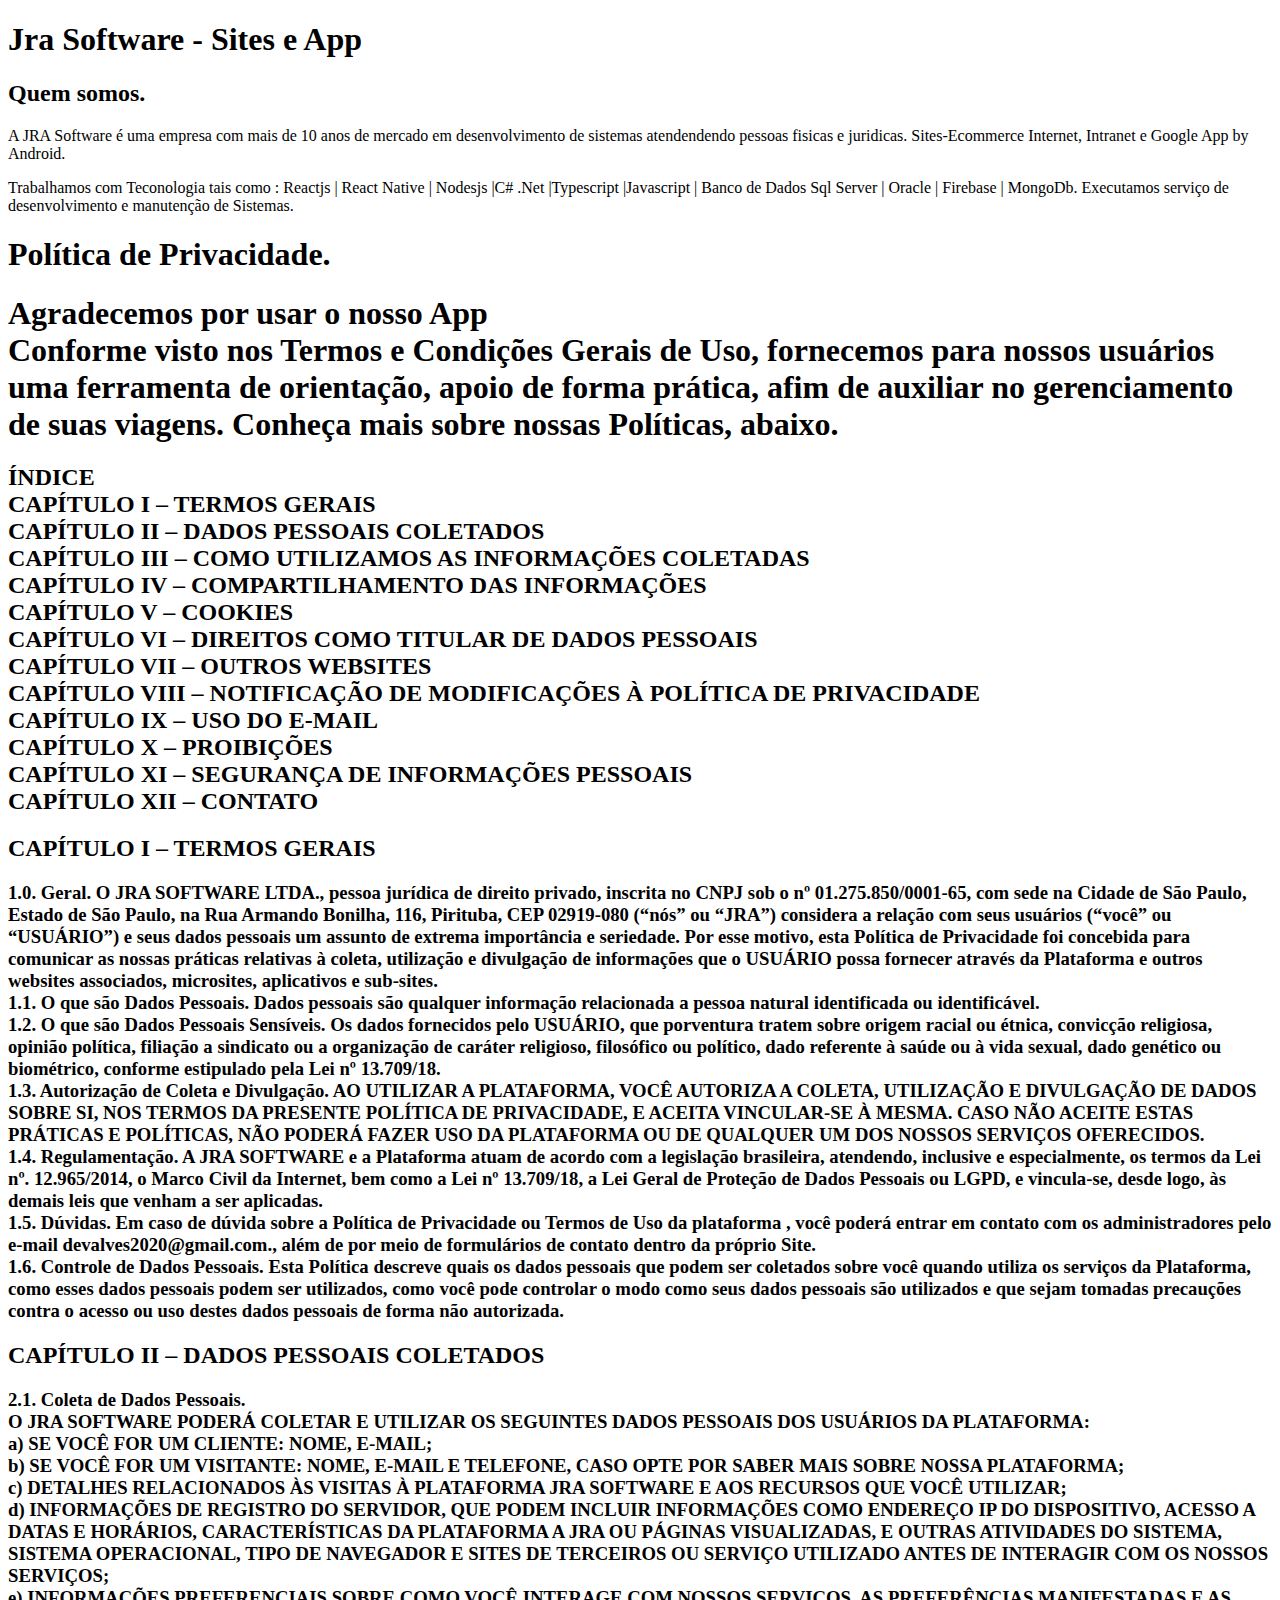
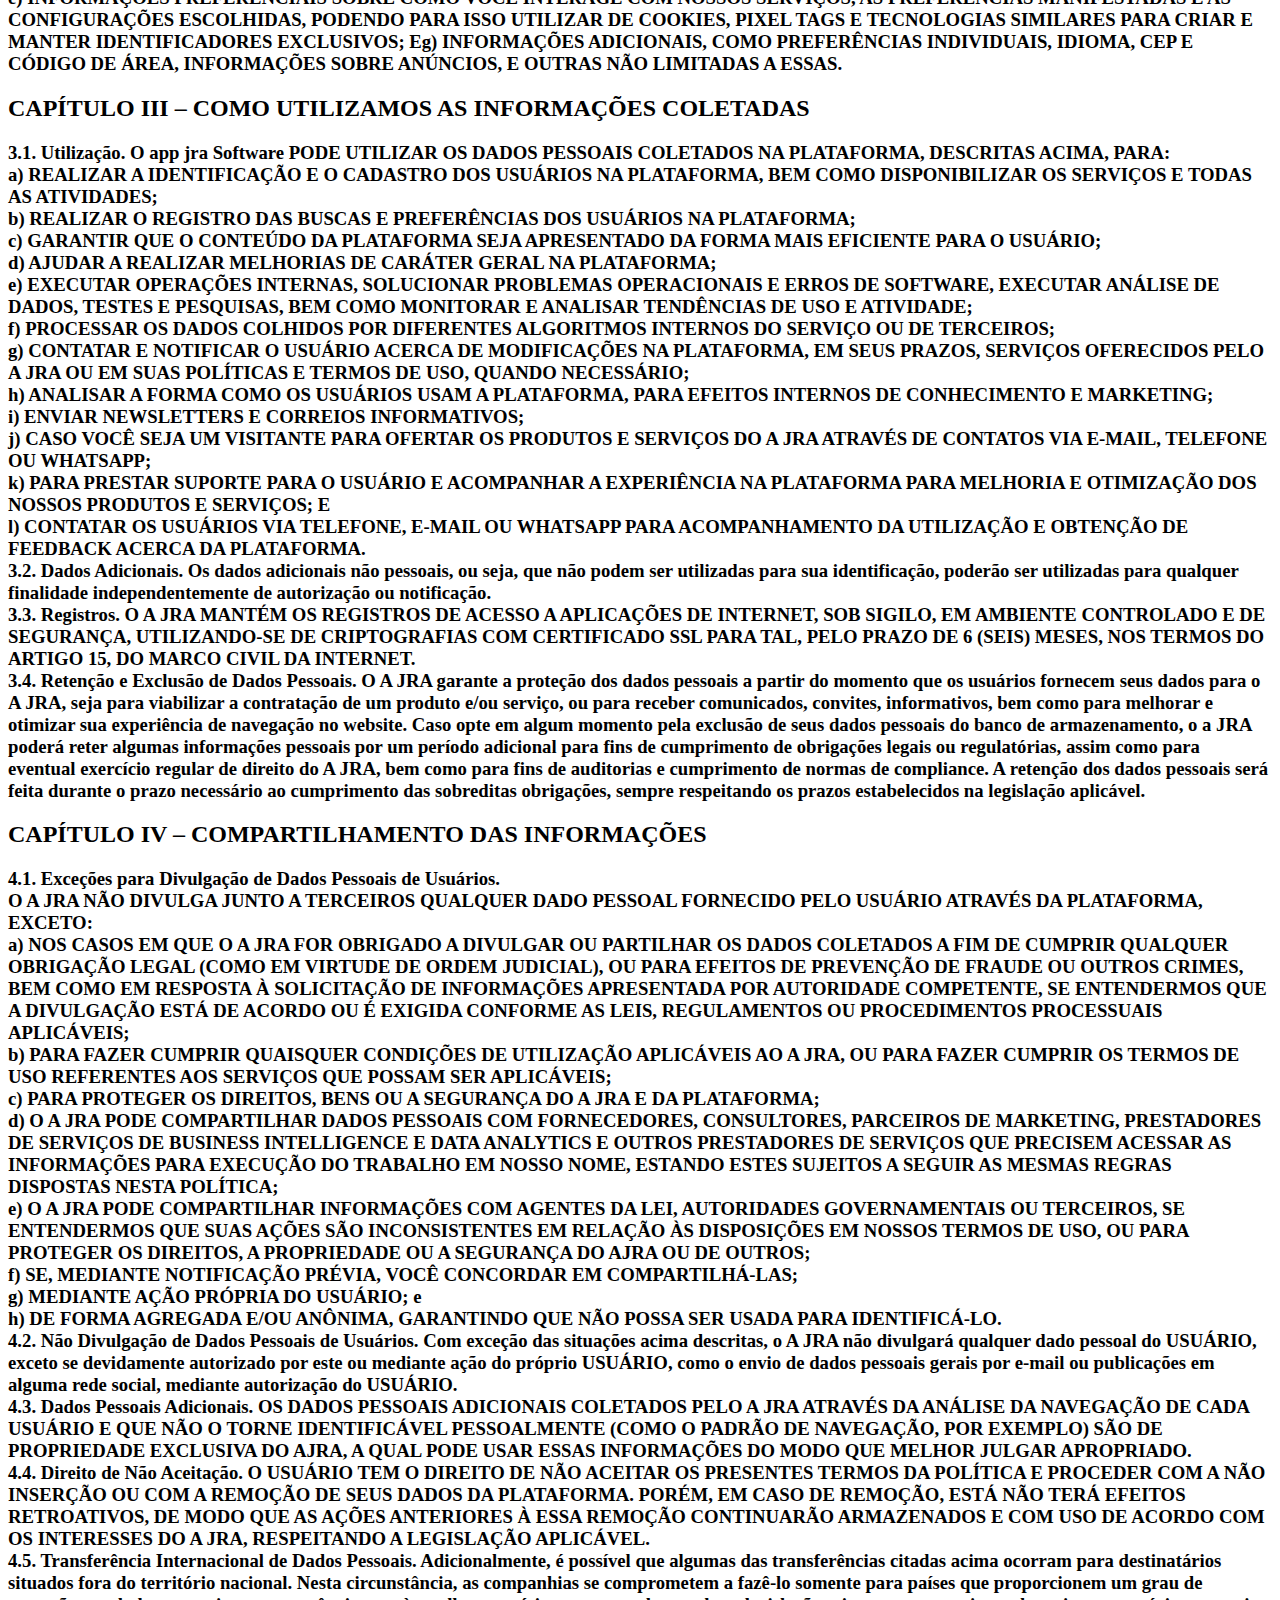
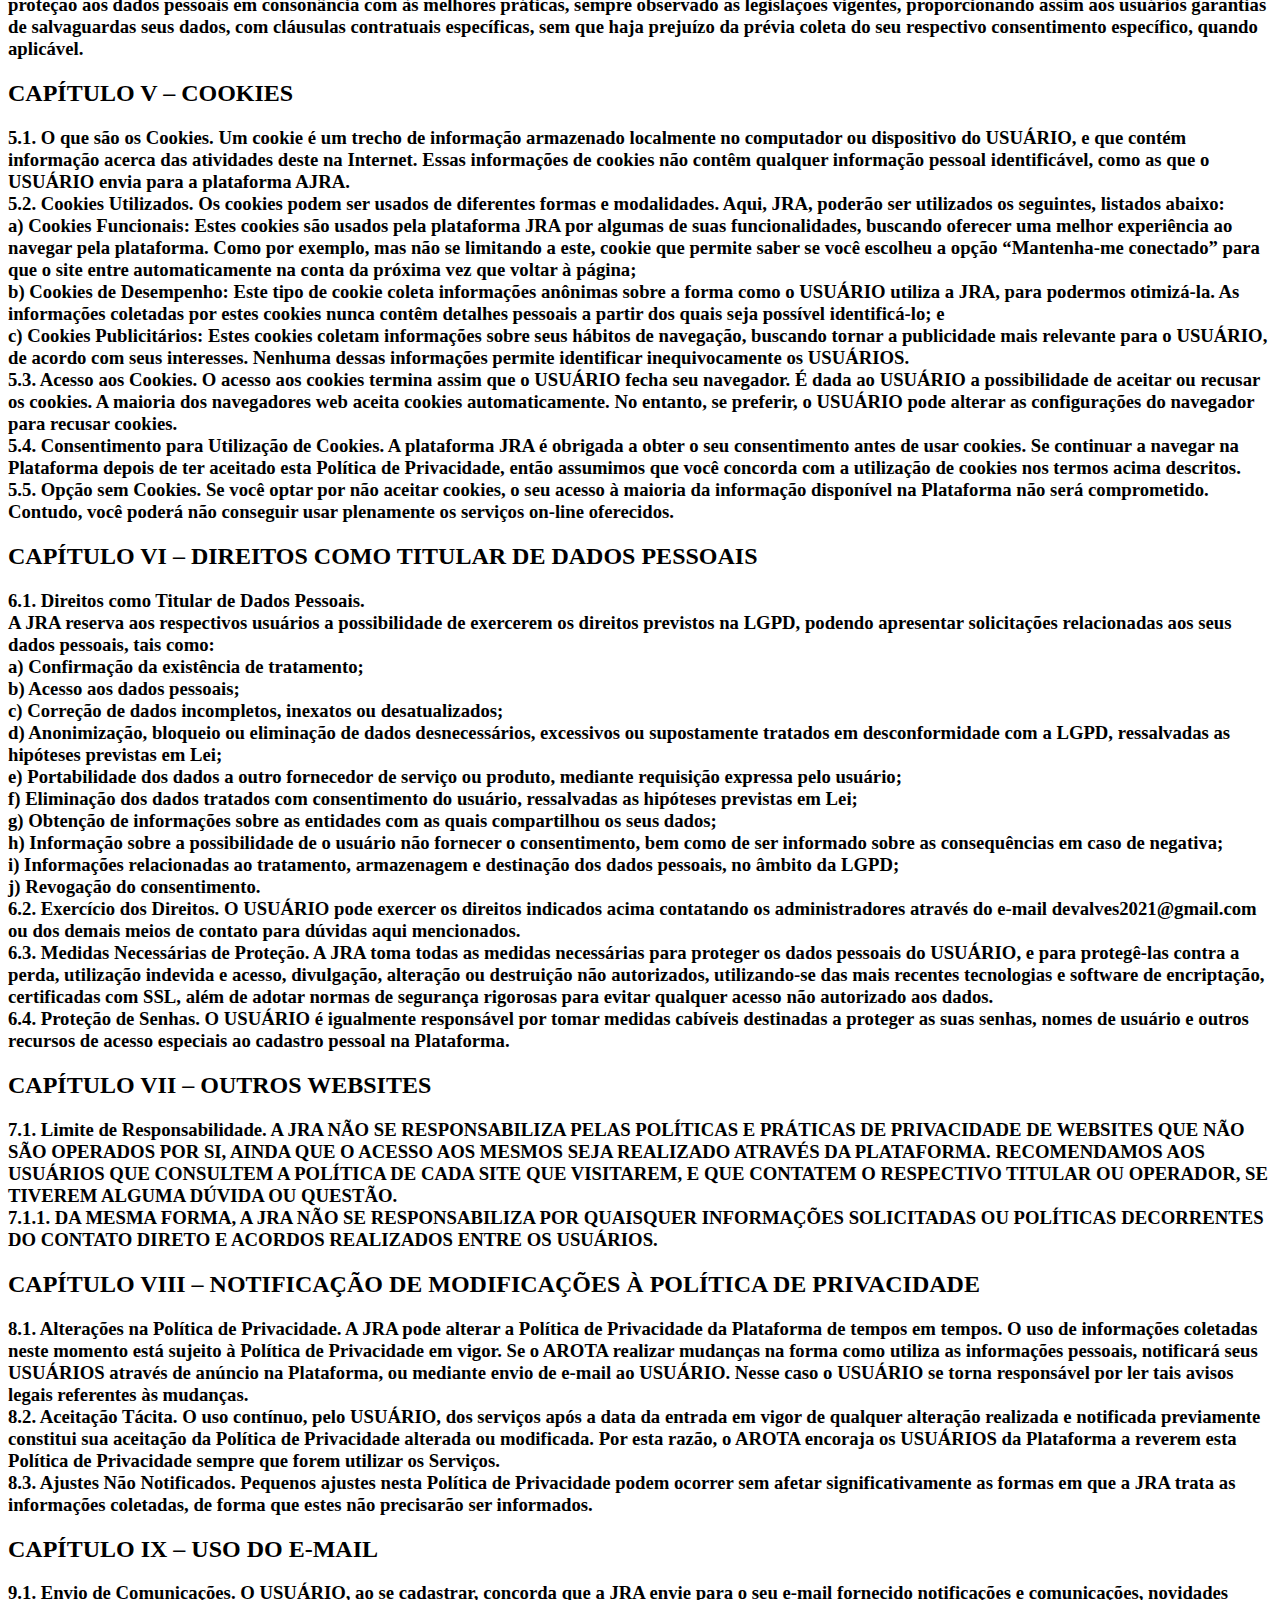
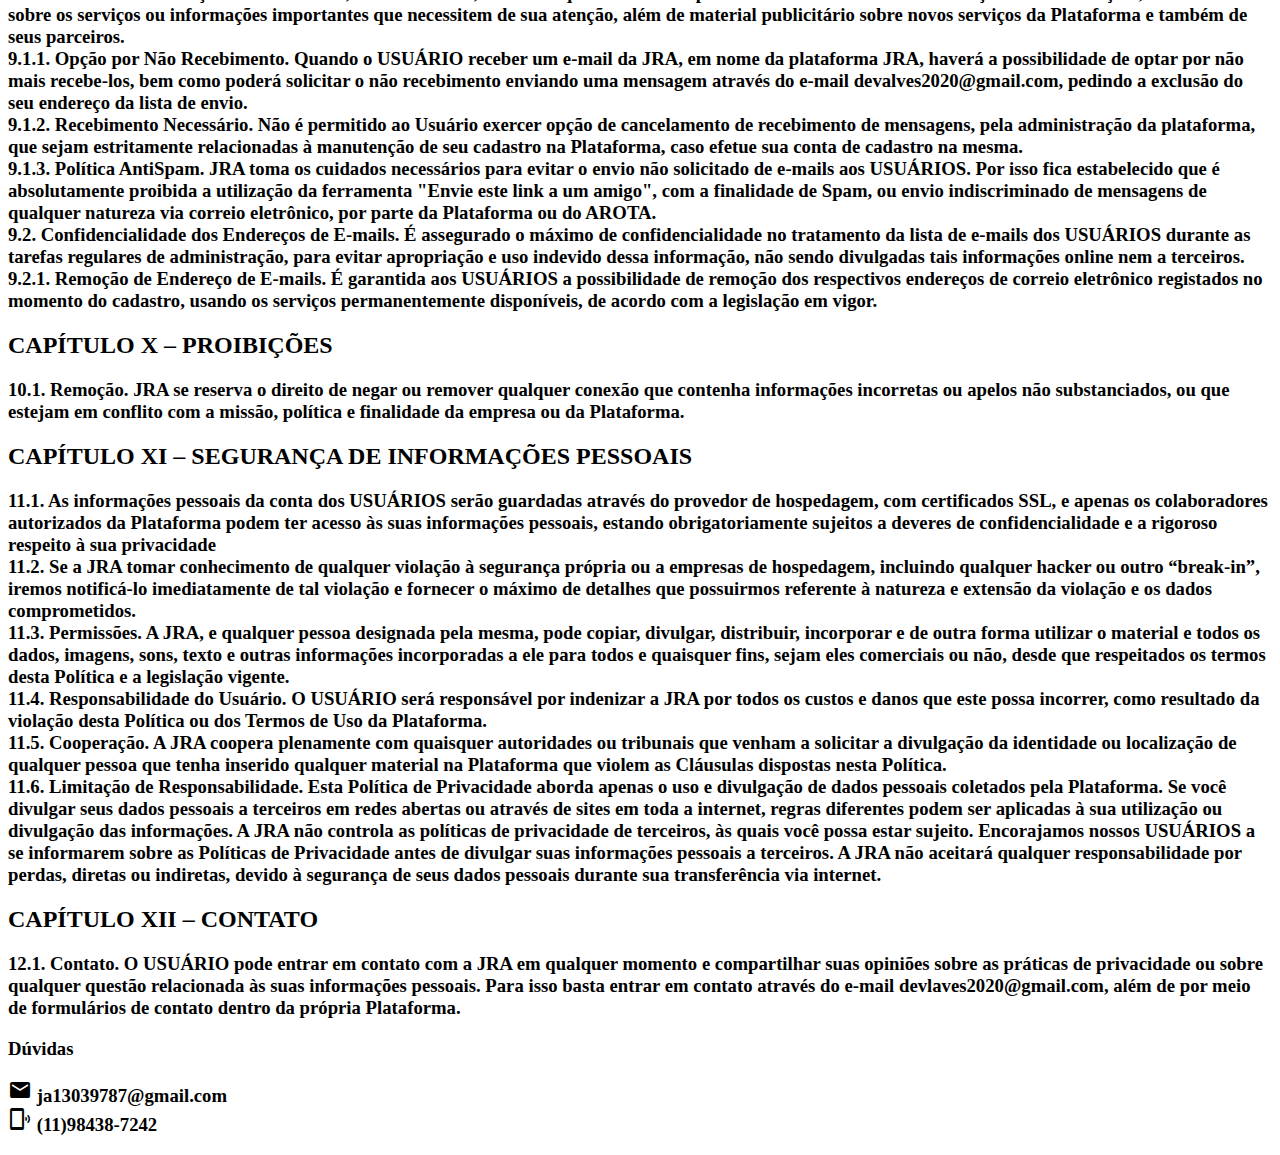
==== privacy.html @ e044c1e2 "Update privacy.html" ====
<!DOCTYPE html>
<html lang="en">
<head>
    <meta charset="UTF-8">
    <meta http-equiv="X-UA-Compatible" content="IE=edge">
    <meta name="viewport" content="width=device-width, initial-scale=1.0">
    <Link rel="stylesheet" href="privacy.css"/>
    <link href="https://fonts.googleapis.com/css2?family=Oswald:wght@200;300;400;500;600;700&display=swap" rel="stylesheet">
    <link href="https://fonts.googleapis.com/icon?family=Material+Icons" rel="stylesheet">  
    <title>Privacy</title>
</head>
<body>
    <div class="wrapper">
        <main>
           <section class="module parallax parallax-1">
               <h1>
                       Jra Software - Sites e App <br/>
                       
               </h1>
           </section>
           <section class="module content">
               <div class="container" >
                      <h2>Quem somos.</h2>
                      <p>
                       A JRA Software é uma empresa com mais de 10 anos de mercado em desenvolvimento de sistemas atendendendo pessoas fisicas e juridicas. Sites-Ecommerce Internet, Intranet e Google App by Android. 
                      </p>
                      <p>
                       Trabalhamos com Teconologia  tais como : Reactjs | React Native | Nodesjs |C# .Net |Typescript |Javascript | Banco de Dados Sql Server | Oracle | Firebase | MongoDb. Executamos serviço de desenvolvimento e manutenção de Sistemas.
                   </p> 
               </div>
           </section>
          
           <section class="module parallax parallax-2">
               <h1>
                      Política de Privacidade.
               </h1>
           </section>
           <section class="module content">
               <div class="container" >
                <Layout titulo="Política de Privacidade">
            
                    <div className={`
                             bg-gradient-to-r from-purple-800 to-blue-600
                             text-white p-3
                        `}>   
                      
                        
                        <h1>Agradecemos por usar o nosso App<br/>
                        Conforme visto nos Termos e Condições Gerais de Uso, fornecemos para nossos usuários uma ferramenta de orientação, apoio de forma prática, afim de auxiliar no gerenciamento de suas viagens. Conheça mais sobre nossas Políticas, abaixo.</h1>
                        <div>
                            <h2>ÍNDICE<br/>
                                    CAPÍTULO I – TERMOS GERAIS<br/>
            
                                    CAPÍTULO II – DADOS PESSOAIS COLETADOS<br/>
                                    
                                    CAPÍTULO III – COMO UTILIZAMOS AS INFORMAÇÕES COLETADAS<br/>
                                    
                                    CAPÍTULO IV – COMPARTILHAMENTO DAS INFORMAÇÕES<br/>
                                
                                    CAPÍTULO V – COOKIES<br/>
                                    
                                    CAPÍTULO VI – DIREITOS COMO TITULAR DE DADOS PESSOAIS<br/>
                                
                                    CAPÍTULO VII – OUTROS WEBSITES<br/>
                                    
                                    CAPÍTULO VIII – NOTIFICAÇÃO DE MODIFICAÇÕES À POLÍTICA DE PRIVACIDADE<br/>
                                
                                    CAPÍTULO IX – USO DO E-MAIL<br/>
                                    
                                    CAPÍTULO X – PROIBIÇÕES<br/>
                                    
                                    CAPÍTULO XI – SEGURANÇA DE INFORMAÇÕES PESSOAIS<br/>
                                
                                    CAPÍTULO XII – CONTATO
                            </h2>
                        </div>
                        <div>
                            <h2>CAPÍTULO I – TERMOS GERAIS</h2>
                            <h3>
                            1.0. Geral. O JRA SOFTWARE LTDA., pessoa jurídica de direito privado, inscrita no CNPJ sob o nº 01.275.850/0001-65, com sede na Cidade de São Paulo, Estado de São Paulo, na Rua Armando Bonilha, 116, Pirituba, CEP 02919-080 (“nós” ou “JRA”) considera a relação com seus usuários (“você” ou “USUÁRIO”) e seus dados pessoais um assunto de extrema importância e seriedade. Por esse motivo, esta Política de Privacidade foi concebida para comunicar as nossas práticas relativas à coleta, utilização e divulgação de informações que o USUÁRIO possa fornecer através da Plataforma e outros websites associados, microsites, aplicativos e sub-sites.<br/>
                            1.1. O que são Dados Pessoais. Dados pessoais são qualquer informação relacionada a pessoa natural identificada ou identificável.<br/>
                            1.2. O que são Dados Pessoais Sensíveis. Os dados fornecidos pelo USUÁRIO, que porventura tratem sobre origem racial ou étnica, convicção religiosa, opinião política, filiação a sindicato ou a organização de caráter religioso, filosófico ou político, dado referente à saúde ou à vida sexual, dado genético ou biométrico, conforme estipulado pela Lei nº 13.709/18.<br/>
                            1.3. Autorização de Coleta e Divulgação. AO UTILIZAR A PLATAFORMA, VOCÊ AUTORIZA A COLETA, UTILIZAÇÃO E DIVULGAÇÃO DE DADOS SOBRE SI, NOS TERMOS DA PRESENTE POLÍTICA DE PRIVACIDADE, E ACEITA VINCULAR-SE À MESMA. CASO NÃO ACEITE ESTAS PRÁTICAS E POLÍTICAS, NÃO PODERÁ FAZER USO DA PLATAFORMA OU DE QUALQUER UM DOS NOSSOS SERVIÇOS OFERECIDOS.<br/>
                            1.4. Regulamentação. A JRA SOFTWARE  e a Plataforma atuam de acordo com a legislação brasileira, atendendo, inclusive e especialmente, os termos da Lei nº. 12.965/2014, o Marco Civil da Internet, bem como a Lei nº 13.709/18, a Lei Geral de Proteção de Dados Pessoais ou LGPD, e vincula-se, desde logo, às demais leis que venham a ser aplicadas.<br/>
                            1.5. Dúvidas. Em caso de dúvida sobre a Política de Privacidade ou Termos de Uso da plataforma , você poderá entrar em contato com os administradores pelo e-mail devalves2020@gmail.com., além de por meio de formulários de contato dentro da próprio Site.<br/>
                            1.6. Controle de Dados Pessoais. Esta Política descreve quais os dados pessoais que podem ser coletados sobre você quando utiliza os serviços da Plataforma, como esses dados pessoais podem ser utilizados, como você pode controlar o modo como seus dados pessoais são utilizados e que sejam tomadas precauções contra o acesso ou uso destes dados pessoais de forma não autorizada.<br/>
                            </h3>
                        </div>
                        <div>
                            <h2>CAPÍTULO II – DADOS PESSOAIS COLETADOS</h2>
                            <h3>
                            2.1. Coleta de Dados Pessoais.<br/>
                                O JRA SOFTWARE PODERÁ COLETAR E UTILIZAR OS SEGUINTES DADOS PESSOAIS DOS USUÁRIOS DA PLATAFORMA:<br/>
                                a) SE VOCÊ FOR UM CLIENTE: NOME, E-MAIL;<br/>
                                b) SE VOCÊ FOR UM VISITANTE: NOME, E-MAIL E TELEFONE, CASO OPTE POR SABER MAIS SOBRE NOSSA PLATAFORMA;<br/>
                                c) DETALHES RELACIONADOS ÀS VISITAS À PLATAFORMA JRA SOFTWARE E AOS RECURSOS QUE VOCÊ UTILIZAR;<br/>
                                d) INFORMAÇÕES DE REGISTRO DO SERVIDOR, QUE PODEM INCLUIR INFORMAÇÕES COMO ENDEREÇO IP DO DISPOSITIVO, ACESSO A DATAS E HORÁRIOS, CARACTERÍSTICAS DA PLATAFORMA A JRA  OU PÁGINAS VISUALIZADAS, E OUTRAS ATIVIDADES DO SISTEMA, SISTEMA OPERACIONAL, TIPO DE NAVEGADOR E SITES DE TERCEIROS OU SERVIÇO UTILIZADO ANTES DE INTERAGIR COM OS NOSSOS SERVIÇOS;<br/>
                                e) INFORMAÇÕES PREFERENCIAIS SOBRE COMO VOCÊ INTERAGE COM NOSSOS SERVIÇOS, AS PREFERÊNCIAS MANIFESTADAS E AS CONFIGURAÇÕES ESCOLHIDAS, PODENDO PARA ISSO UTILIZAR DE COOKIES, PIXEL TAGS E TECNOLOGIAS SIMILARES PARA CRIAR E MANTER IDENTIFICADORES EXCLUSIVOS; Eg) INFORMAÇÕES ADICIONAIS, COMO PREFERÊNCIAS INDIVIDUAIS, IDIOMA, CEP E CÓDIGO DE ÁREA, INFORMAÇÕES SOBRE ANÚNCIOS, E OUTRAS NÃO LIMITADAS A ESSAS.<br/>
                            </h3>
                        </div>
                        <div>
                            <h2>CAPÍTULO III – COMO UTILIZAMOS AS INFORMAÇÕES COLETADAS</h2>
                            <h3>
                            3.1. Utilização.
                                O app jra Software PODE UTILIZAR OS DADOS PESSOAIS COLETADOS NA PLATAFORMA, DESCRITAS ACIMA, PARA:<br/>
                                a) REALIZAR A IDENTIFICAÇÃO E O CADASTRO DOS USUÁRIOS NA PLATAFORMA, BEM COMO DISPONIBILIZAR OS SERVIÇOS E TODAS AS ATIVIDADES;<br/>
                                b) REALIZAR O REGISTRO DAS BUSCAS E PREFERÊNCIAS DOS USUÁRIOS NA PLATAFORMA;<br/>
                                c) GARANTIR QUE O CONTEÚDO DA PLATAFORMA SEJA APRESENTADO DA FORMA MAIS EFICIENTE PARA O USUÁRIO;<br/>
                                d) AJUDAR A REALIZAR MELHORIAS DE CARÁTER GERAL NA PLATAFORMA;<br/>
                                e) EXECUTAR OPERAÇÕES INTERNAS, SOLUCIONAR PROBLEMAS OPERACIONAIS E ERROS DE SOFTWARE, EXECUTAR ANÁLISE DE DADOS, TESTES E PESQUISAS, BEM COMO MONITORAR E ANALISAR TENDÊNCIAS DE USO E ATIVIDADE;<br/>
                                f) PROCESSAR OS DADOS COLHIDOS POR DIFERENTES ALGORITMOS INTERNOS DO SERVIÇO OU DE TERCEIROS;<br/>
                                g) CONTATAR E NOTIFICAR O USUÁRIO ACERCA DE MODIFICAÇÕES NA PLATAFORMA, EM SEUS PRAZOS, SERVIÇOS OFERECIDOS PELO A JRA OU EM SUAS POLÍTICAS E TERMOS DE USO, QUANDO NECESSÁRIO;<br/>
                                h) ANALISAR A FORMA COMO OS USUÁRIOS USAM A PLATAFORMA, PARA EFEITOS INTERNOS DE CONHECIMENTO E MARKETING;<br/> 
                                i) ENVIAR NEWSLETTERS E CORREIOS INFORMATIVOS;<br/>
                                j) CASO VOCÊ SEJA UM VISITANTE PARA OFERTAR OS PRODUTOS E SERVIÇOS DO A JRA ATRAVÉS DE CONTATOS VIA E-MAIL, TELEFONE OU WHATSAPP;<br/>
                                k) PARA PRESTAR SUPORTE PARA O USUÁRIO E ACOMPANHAR A EXPERIÊNCIA NA PLATAFORMA PARA MELHORIA E OTIMIZAÇÃO DOS NOSSOS PRODUTOS E SERVIÇOS; E<br/>
                                l) CONTATAR OS USUÁRIOS VIA TELEFONE, E-MAIL OU WHATSAPP PARA ACOMPANHAMENTO DA UTILIZAÇÃO E OBTENÇÃO DE FEEDBACK ACERCA DA PLATAFORMA.<br/>
                            3.2. Dados Adicionais. Os dados adicionais não pessoais, ou seja, que não podem ser utilizadas para sua identificação, poderão ser utilizadas para qualquer finalidade independentemente de autorização ou notificação.<br/>
                            3.3. Registros. O A JRA MANTÉM OS REGISTROS DE ACESSO A APLICAÇÕES DE INTERNET, SOB SIGILO, EM AMBIENTE CONTROLADO E DE SEGURANÇA, UTILIZANDO-SE DE CRIPTOGRAFIAS COM CERTIFICADO SSL PARA TAL, PELO PRAZO DE 6 (SEIS) MESES, NOS TERMOS DO ARTIGO 15, DO MARCO CIVIL DA INTERNET.<br/>
                            3.4. Retenção e Exclusão de Dados Pessoais. O A JRA garante a proteção dos dados pessoais a partir do momento que os usuários fornecem seus dados para o A JRA, seja para viabilizar a contratação de um produto e/ou serviço, ou para receber comunicados, convites, informativos, bem como para melhorar e otimizar sua experiência de navegação no website. Caso opte em algum momento pela exclusão de seus dados pessoais do banco de armazenamento, o a JRA poderá reter algumas informações pessoais por um período adicional para fins de cumprimento de obrigações legais ou regulatórias, assim como para eventual exercício regular de direito do A JRA, bem como para fins de auditorias e cumprimento de normas de compliance. A retenção dos dados pessoais será feita durante o prazo necessário ao cumprimento das sobreditas obrigações, sempre respeitando os prazos estabelecidos na legislação aplicável.<br/>
                            </h3>    
                        </div>
                        <div>
                            <h2>CAPÍTULO IV – COMPARTILHAMENTO DAS INFORMAÇÕES</h2>
                            <h3>
                            4.1. Exceções para Divulgação de Dados Pessoais de Usuários.<br/>
                            O A JRA NÃO DIVULGA JUNTO A TERCEIROS QUALQUER DADO PESSOAL FORNECIDO PELO USUÁRIO ATRAVÉS DA PLATAFORMA, EXCETO:<br/>
                            a) NOS CASOS EM QUE O A JRA FOR OBRIGADO A DIVULGAR OU PARTILHAR OS DADOS COLETADOS A FIM DE CUMPRIR QUALQUER OBRIGAÇÃO LEGAL (COMO EM VIRTUDE DE ORDEM JUDICIAL), OU PARA EFEITOS DE PREVENÇÃO DE FRAUDE OU OUTROS CRIMES, BEM COMO EM RESPOSTA À SOLICITAÇÃO DE INFORMAÇÕES APRESENTADA POR AUTORIDADE COMPETENTE, SE ENTENDERMOS QUE A DIVULGAÇÃO ESTÁ DE ACORDO OU É EXIGIDA CONFORME AS LEIS, REGULAMENTOS OU PROCEDIMENTOS PROCESSUAIS APLICÁVEIS;<br/>
                            b) PARA FAZER CUMPRIR QUAISQUER CONDIÇÕES DE UTILIZAÇÃO APLICÁVEIS AO A JRA, OU PARA FAZER CUMPRIR OS TERMOS DE USO REFERENTES AOS SERVIÇOS QUE POSSAM SER APLICÁVEIS;<br/>
                            c) PARA PROTEGER OS DIREITOS, BENS OU A SEGURANÇA DO A JRA E DA PLATAFORMA;<br/>
                            d) O A JRA PODE COMPARTILHAR DADOS PESSOAIS COM FORNECEDORES, CONSULTORES, PARCEIROS DE MARKETING, PRESTADORES DE SERVIÇOS DE BUSINESS INTELLIGENCE E DATA ANALYTICS E OUTROS PRESTADORES DE SERVIÇOS QUE PRECISEM ACESSAR AS INFORMAÇÕES PARA EXECUÇÃO DO TRABALHO EM NOSSO NOME, ESTANDO ESTES SUJEITOS A SEGUIR AS MESMAS REGRAS DISPOSTAS NESTA POLÍTICA;<br/>
                            e) O A JRA PODE COMPARTILHAR INFORMAÇÕES COM AGENTES DA LEI, AUTORIDADES GOVERNAMENTAIS OU TERCEIROS, SE ENTENDERMOS QUE SUAS AÇÕES SÃO INCONSISTENTES EM RELAÇÃO ÀS DISPOSIÇÕES EM NOSSOS TERMOS DE USO, OU PARA PROTEGER OS DIREITOS, A PROPRIEDADE OU A SEGURANÇA DO AJRA OU DE OUTROS;<br/>
                            f) SE, MEDIANTE NOTIFICAÇÃO PRÉVIA, VOCÊ CONCORDAR EM COMPARTILHÁ-LAS;<br/>
                            g) MEDIANTE AÇÃO PRÓPRIA DO USUÁRIO; e<br/>
                            h) DE FORMA AGREGADA E/OU ANÔNIMA, GARANTINDO QUE NÃO POSSA SER USADA PARA IDENTIFICÁ-LO.<br/>
                            4.2. Não Divulgação de Dados Pessoais de Usuários. Com exceção das situações acima descritas, o A JRA não divulgará qualquer dado pessoal do USUÁRIO, exceto se devidamente autorizado por este ou mediante ação do próprio USUÁRIO, como o envio de dados pessoais gerais por e-mail ou publicações em alguma rede social, mediante autorização do USUÁRIO.<br/>
                            4.3. Dados Pessoais Adicionais. OS DADOS PESSOAIS ADICIONAIS COLETADOS PELO A JRA ATRAVÉS DA ANÁLISE DA NAVEGAÇÃO DE CADA USUÁRIO E QUE NÃO O TORNE IDENTIFICÁVEL PESSOALMENTE (COMO O PADRÃO DE NAVEGAÇÃO, POR EXEMPLO) SÃO DE PROPRIEDADE EXCLUSIVA DO AJRA, A QUAL PODE USAR ESSAS INFORMAÇÕES DO MODO QUE MELHOR JULGAR APROPRIADO.<br/>
                            4.4. Direito de Não Aceitação. O USUÁRIO TEM O DIREITO DE NÃO ACEITAR OS PRESENTES TERMOS DA POLÍTICA E PROCEDER COM A NÃO INSERÇÃO OU COM A REMOÇÃO DE SEUS DADOS DA PLATAFORMA. PORÉM, EM CASO DE REMOÇÃO, ESTÁ NÃO TERÁ EFEITOS RETROATIVOS, DE MODO QUE AS AÇÕES ANTERIORES À ESSA REMOÇÃO CONTINUARÃO ARMAZENADOS E COM USO DE ACORDO COM OS INTERESSES DO A JRA, RESPEITANDO A LEGISLAÇÃO APLICÁVEL.<br/>
                            4.5. Transferência Internacional de Dados Pessoais. Adicionalmente, é possível que algumas das transferências citadas acima ocorram para destinatários situados fora do território nacional. Nesta circunstância, as companhias se comprometem a fazê-lo somente para países que proporcionem um grau de proteção aos dados pessoais em consonância com às melhores práticas, sempre observado as legislações vigentes, proporcionando assim aos usuários garantias de salvaguardas seus dados, com cláusulas contratuais específicas, sem que haja prejuízo da prévia coleta do seu respectivo consentimento específico, quando aplicável.<br/>
                            </h3>
                        </div>
                        <div>
                            <h2>CAPÍTULO V – COOKIES</h2>
                            <h3>
                            5.1. O que são os Cookies. Um cookie é um trecho de informação armazenado localmente no computador ou dispositivo do USUÁRIO, e que contém informação acerca das atividades deste na Internet. Essas informações de cookies não contêm qualquer informação pessoal identificável, como as que o USUÁRIO envia para a plataforma AJRA.<br/>
                            5.2. Cookies Utilizados. Os cookies podem ser usados de diferentes formas e modalidades. Aqui, JRA, poderão ser utilizados os seguintes, listados abaixo:<br/>
                            a) Cookies Funcionais: Estes cookies são usados pela plataforma JRA por algumas de suas funcionalidades, buscando oferecer uma melhor experiência ao navegar pela plataforma. Como por exemplo, mas não se limitando a este, cookie que permite saber se você escolheu a opção “Mantenha-me conectado” para que o site entre automaticamente na conta da próxima vez que voltar à página;<br/>
                            b) Cookies de Desempenho: Este tipo de cookie coleta informações anônimas sobre a forma como o USUÁRIO utiliza a JRA, para podermos otimizá-la. As informações coletadas por estes cookies nunca contêm detalhes pessoais a partir dos quais seja possível identificá-lo; e<br/>
                            c) Cookies Publicitários: Estes cookies coletam informações sobre seus hábitos de navegação, buscando tornar a publicidade mais relevante para o USUÁRIO, de acordo com seus interesses. Nenhuma dessas informações permite identificar inequivocamente os USUÁRIOS.<br/>
                            5.3. Acesso aos Cookies. O acesso aos cookies termina assim que o USUÁRIO fecha seu navegador. É dada ao USUÁRIO a possibilidade de aceitar ou recusar os cookies. A maioria dos navegadores web aceita cookies automaticamente. No entanto, se preferir, o USUÁRIO pode alterar as configurações do navegador para recusar cookies.<br/>
                            5.4. Consentimento para Utilização de Cookies. A plataforma JRA é obrigada a obter o seu consentimento antes de usar cookies. Se continuar a navegar na Plataforma depois de ter aceitado esta Política de Privacidade, então assumimos que você concorda com a utilização de cookies nos termos acima descritos.<br/>
                            5.5. Opção sem Cookies. Se você optar por não aceitar cookies, o seu acesso à maioria da informação disponível na Plataforma não será comprometido. Contudo, você poderá não conseguir usar plenamente os serviços on-line oferecidos.<br/>
            
                            </h3>
                        </div>
                        <div>
                            <h2>CAPÍTULO VI – DIREITOS COMO TITULAR DE DADOS PESSOAIS</h2>
                            <h3>
                            6.1. Direitos como Titular de Dados Pessoais.<br/>
                            A JRA reserva aos respectivos usuários a possibilidade de exercerem os direitos previstos na LGPD, podendo apresentar solicitações relacionadas aos seus dados pessoais, tais como:<br/>
                            a) Confirmação da existência de tratamento;<br/>
                            b) Acesso aos dados pessoais;<br/>
                            c) Correção de dados incompletos, inexatos ou desatualizados;<br/>
                            d) Anonimização, bloqueio ou eliminação de dados desnecessários, excessivos ou supostamente tratados em desconformidade com a LGPD, ressalvadas as hipóteses previstas em Lei;<br/>
                            e) Portabilidade dos dados a outro fornecedor de serviço ou produto, mediante requisição expressa pelo usuário;<br/>
                            f) Eliminação dos dados tratados com consentimento do usuário, ressalvadas as hipóteses previstas em Lei;<br/>
                            g) Obtenção de informações sobre as entidades com as quais compartilhou os seus dados;<br/>
                            h) Informação sobre a possibilidade de o usuário não fornecer o consentimento, bem como de ser informado sobre as consequências em caso de negativa;<br/>
                            i) Informações relacionadas ao tratamento, armazenagem e destinação dos dados pessoais, no âmbito da LGPD;<br/>
                            j) Revogação do consentimento.<br/>
                            6.2. Exercício dos Direitos. O USUÁRIO pode exercer os direitos indicados acima contatando os administradores através do e-mail devalves2021@gmail.com ou dos demais meios de contato para dúvidas aqui mencionados.<br/>
                            6.3. Medidas Necessárias de Proteção. A JRA toma todas as medidas necessárias para proteger os dados pessoais do USUÁRIO, e para protegê-las contra a perda, utilização indevida e acesso, divulgação, alteração ou destruição não autorizados, utilizando-se das mais recentes tecnologias e software de encriptação, certificadas com SSL, além de adotar normas de segurança rigorosas para evitar qualquer acesso não autorizado aos dados.<br/>
                            6.4. Proteção de Senhas. O USUÁRIO é igualmente responsável por tomar medidas cabíveis destinadas a proteger as suas senhas, nomes de usuário e outros recursos de acesso especiais ao cadastro pessoal na Plataforma.<br/>
            
                            </h3>
                        </div>
                        <div>
                            <h2>CAPÍTULO VII – OUTROS WEBSITES</h2>
                            <h3>
                            7.1. Limite de Responsabilidade. A JRA NÃO SE RESPONSABILIZA PELAS POLÍTICAS E PRÁTICAS DE PRIVACIDADE DE WEBSITES QUE NÃO SÃO OPERADOS POR SI, AINDA QUE O ACESSO AOS MESMOS SEJA REALIZADO ATRAVÉS DA PLATAFORMA. RECOMENDAMOS AOS USUÁRIOS QUE CONSULTEM A POLÍTICA DE CADA SITE QUE VISITAREM, E QUE CONTATEM O RESPECTIVO TITULAR OU OPERADOR, SE TIVEREM ALGUMA DÚVIDA OU QUESTÃO.<br/>
                            7.1.1. DA MESMA FORMA, A JRA NÃO SE RESPONSABILIZA POR QUAISQUER INFORMAÇÕES SOLICITADAS OU POLÍTICAS DECORRENTES DO CONTATO DIRETO E ACORDOS REALIZADOS ENTRE OS USUÁRIOS.<br/>
                            </h3>
                        </div>
                        <div>
                            <h2>CAPÍTULO VIII – NOTIFICAÇÃO DE MODIFICAÇÕES À POLÍTICA DE PRIVACIDADE</h2>
                            <h3>
                            8.1. Alterações na Política de Privacidade. A JRA pode alterar a Política de Privacidade da Plataforma de tempos em tempos. O uso de informações coletadas neste momento está sujeito à Política de Privacidade em vigor. Se o AROTA realizar mudanças na forma como utiliza as informações pessoais, notificará seus USUÁRIOS através de anúncio na Plataforma, ou mediante envio de e-mail ao USUÁRIO. Nesse caso o USUÁRIO se torna responsável por ler tais avisos legais referentes às mudanças.<br/>
                            8.2. Aceitação Tácita. O uso contínuo, pelo USUÁRIO, dos serviços após a data da entrada em vigor de qualquer alteração realizada e notificada previamente constitui sua aceitação da Política de Privacidade alterada ou modificada. Por esta razão, o AROTA encoraja os USUÁRIOS da Plataforma a reverem esta Política de Privacidade sempre que forem utilizar os Serviços.<br/>
                            8.3. Ajustes Não Notificados. Pequenos ajustes nesta Política de Privacidade podem ocorrer sem afetar significativamente as formas em que a JRA trata as informações coletadas, de forma que estes não precisarão ser informados.<br/>
                            </h3>
                        </div>
                        <div>
                            <h2>CAPÍTULO IX – USO DO E-MAIL</h2>
                            <h3>
                            9.1. Envio de Comunicações. O USUÁRIO, ao se cadastrar, concorda que a JRA envie para o seu e-mail fornecido notificações e comunicações, novidades sobre os serviços ou informações importantes que necessitem de sua atenção, além de material publicitário sobre novos serviços da Plataforma e também de seus parceiros.<br/>
                            9.1.1. Opção por Não Recebimento. Quando o USUÁRIO receber um e-mail da JRA, em nome da plataforma JRA, haverá a possibilidade de optar por não mais recebe-los, bem como poderá solicitar o não recebimento enviando uma mensagem através do e-mail devalves2020@gmail.com, pedindo a exclusão do seu endereço da lista de envio.<br/>
                            9.1.2. Recebimento Necessário. Não é permitido ao Usuário exercer opção de cancelamento de recebimento de mensagens, pela administração da plataforma, que sejam estritamente relacionadas à manutenção de seu cadastro na Plataforma, caso efetue sua conta de cadastro na mesma.<br/>
                            9.1.3. Política AntiSpam. JRA toma os cuidados necessários para evitar o envio não solicitado de e-mails aos USUÁRIOS. Por isso fica estabelecido que é absolutamente proibida a utilização da ferramenta "Envie este link a um amigo", com a finalidade de Spam, ou envio indiscriminado de mensagens de qualquer natureza via correio eletrônico, por parte da Plataforma ou do AROTA.<br/>
                            9.2. Confidencialidade dos Endereços de E-mails. É assegurado o máximo de confidencialidade no tratamento da lista de e-mails dos USUÁRIOS durante as tarefas regulares de administração, para evitar apropriação e uso indevido dessa informação, não sendo divulgadas tais informações online nem a terceiros.<br/>
                            9.2.1. Remoção de Endereço de E-mails. É garantida aos USUÁRIOS a possibilidade de remoção dos respectivos endereços de correio eletrônico registados no momento do cadastro, usando os serviços permanentemente disponíveis, de acordo com a legislação em vigor.<br/>
                            </h3>
                        </div>
                        <div>
                            <h2>CAPÍTULO X – PROIBIÇÕES</h2>
                            <h3>
                            10.1. Remoção. JRA se reserva o direito de negar ou remover qualquer conexão que contenha informações incorretas ou apelos não substanciados, ou que estejam em conflito com a missão, política e finalidade da empresa ou da Plataforma.<br/>
                            </h3>
                        </div>
                        <div>
                            <h2>CAPÍTULO XI – SEGURANÇA DE INFORMAÇÕES PESSOAIS</h2>
                            <h3>
                            11.1. As informações pessoais da conta dos USUÁRIOS serão guardadas através do provedor de hospedagem, com certificados SSL, e apenas os colaboradores autorizados da Plataforma podem ter acesso às suas informações pessoais, estando obrigatoriamente sujeitos a deveres de confidencialidade e a rigoroso respeito à sua privacidade<br/>
                            11.2. Se a JRA tomar conhecimento de qualquer violação à segurança própria ou a empresas de hospedagem, incluindo qualquer hacker ou outro “break-in”, iremos notificá-lo imediatamente de tal violação e fornecer o máximo de detalhes que possuirmos referente à natureza e extensão da violação e os dados comprometidos.<br/>
                            11.3. Permissões. A JRA, e qualquer pessoa designada pela mesma, pode copiar, divulgar, distribuir, incorporar e de outra forma utilizar o material e todos os dados, imagens, sons, texto e outras informações incorporadas a ele para todos e quaisquer fins, sejam eles comerciais ou não, desde que respeitados os termos desta Política e a legislação vigente.<br/>
                            11.4. Responsabilidade do Usuário. O USUÁRIO será responsável por indenizar a JRA por todos os custos e danos que este possa incorrer, como resultado da violação desta Política ou dos Termos de Uso da Plataforma.<br/>
                            11.5. Cooperação. A JRA coopera plenamente com quaisquer autoridades ou tribunais que venham a solicitar a divulgação da identidade ou localização de qualquer pessoa que tenha inserido qualquer material na Plataforma que violem as Cláusulas dispostas nesta Política.<br/>
                            11.6. Limitação de Responsabilidade. Esta Política de Privacidade aborda apenas o uso e divulgação de dados pessoais coletados pela Plataforma. Se você divulgar seus dados pessoais a terceiros em redes abertas ou através de sites em toda a internet, regras diferentes podem ser aplicadas à sua utilização ou divulgação das informações. A JRA não controla as políticas de privacidade de terceiros, às quais você possa estar sujeito. Encorajamos nossos USUÁRIOS a se informarem sobre as Políticas de Privacidade antes de divulgar suas informações pessoais a terceiros. A JRA não aceitará qualquer responsabilidade por perdas, diretas ou indiretas, devido à segurança de seus dados pessoais durante sua transferência via internet.<br/>
                            </h3>
                        </div>
                        <div>
                            <h2>CAPÍTULO XII – CONTATO</h2>
                            <h3>
                            12.1. Contato. O USUÁRIO pode entrar em contato com a JRA em qualquer momento e compartilhar suas opiniões sobre as práticas de privacidade ou sobre qualquer questão relacionada às suas informações pessoais. Para isso basta entrar em contato através do e-mail devlaves2020@gmail.com, além de por meio de formulários de contato dentro da própria Plataforma.<br/>
                            </h3>
                        </div>
                      </div>
                   </Layout>
             
                       <h3>Dúvidas</h3>
                       <h3>
                           <span class="material-icons">
                               email
                           </span> ja13039787@gmail.com <br/>
                           
                           <span class="material-icons">
                               phonelink_ring
                           </span> (11)98438-7242<br/>
                          
                       </h3>
                 </div>
             
           </section>
        </main>
       </div>
</body>
</html>
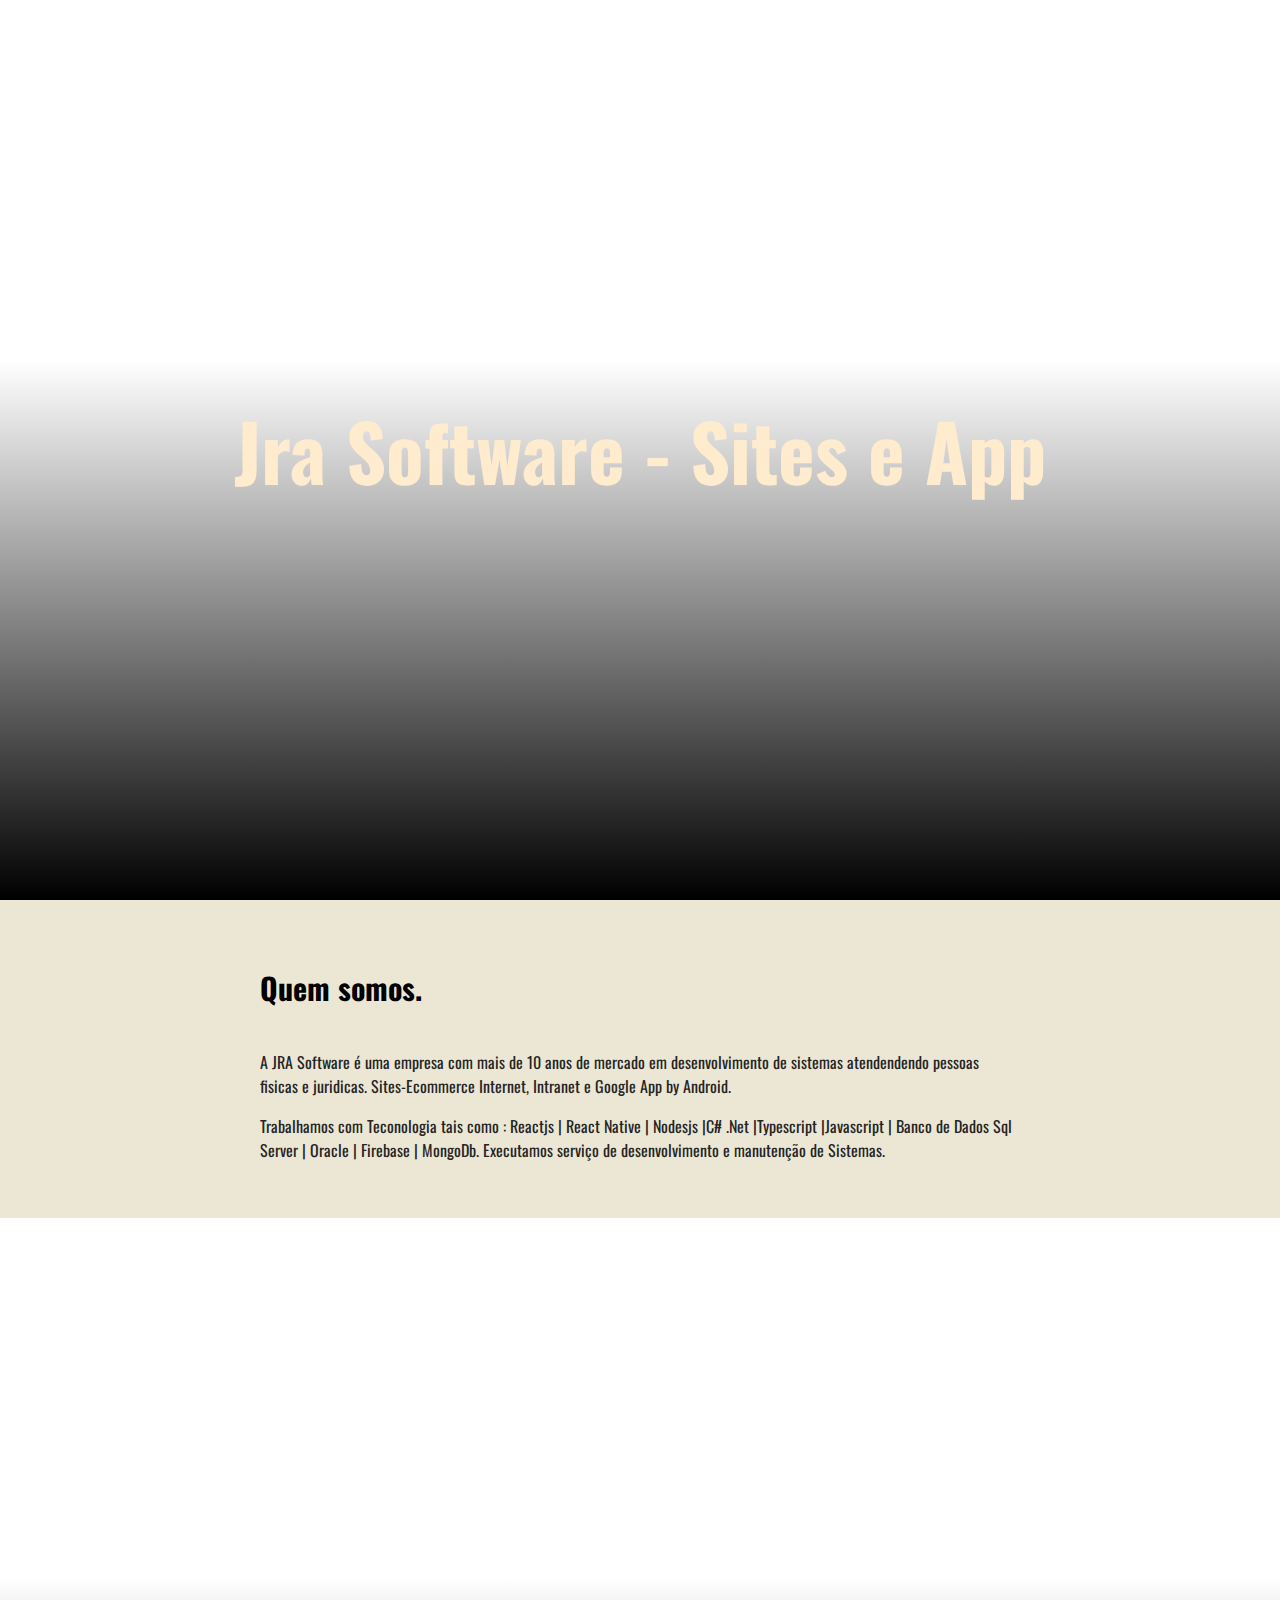
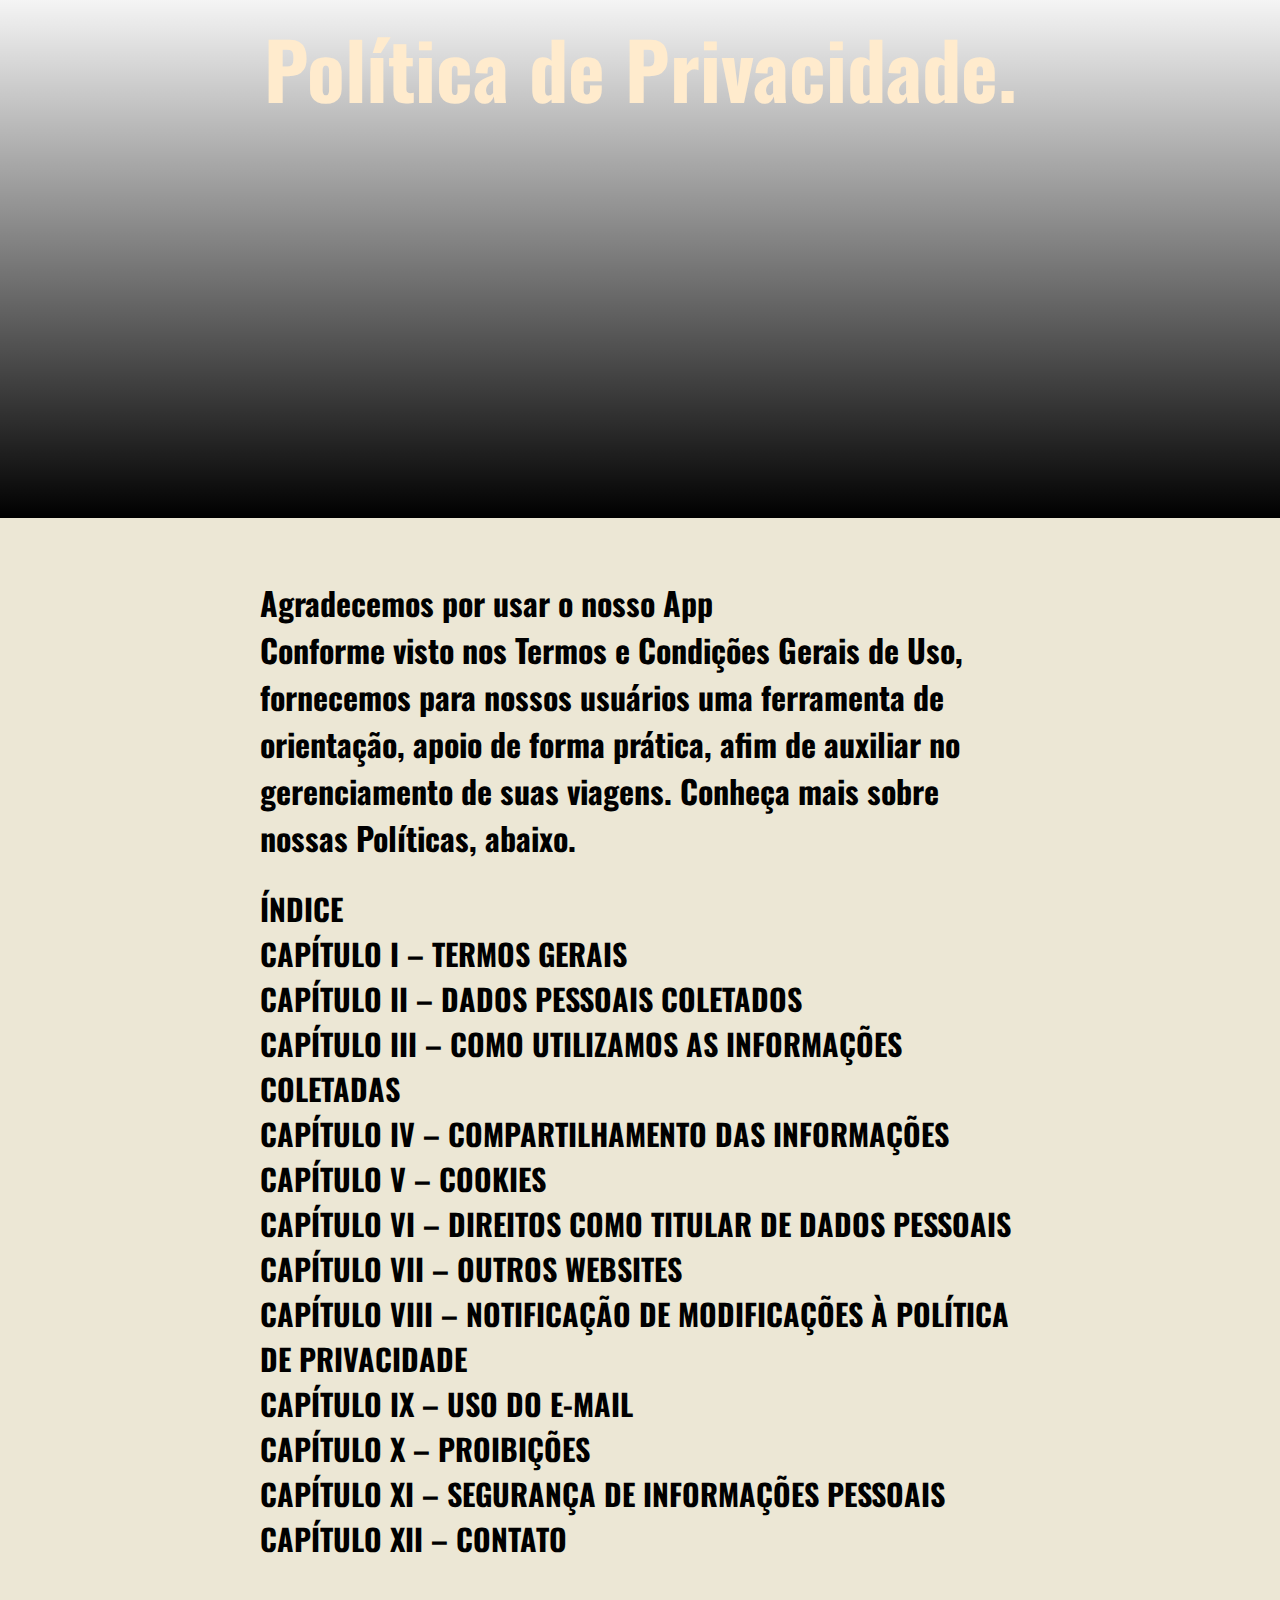
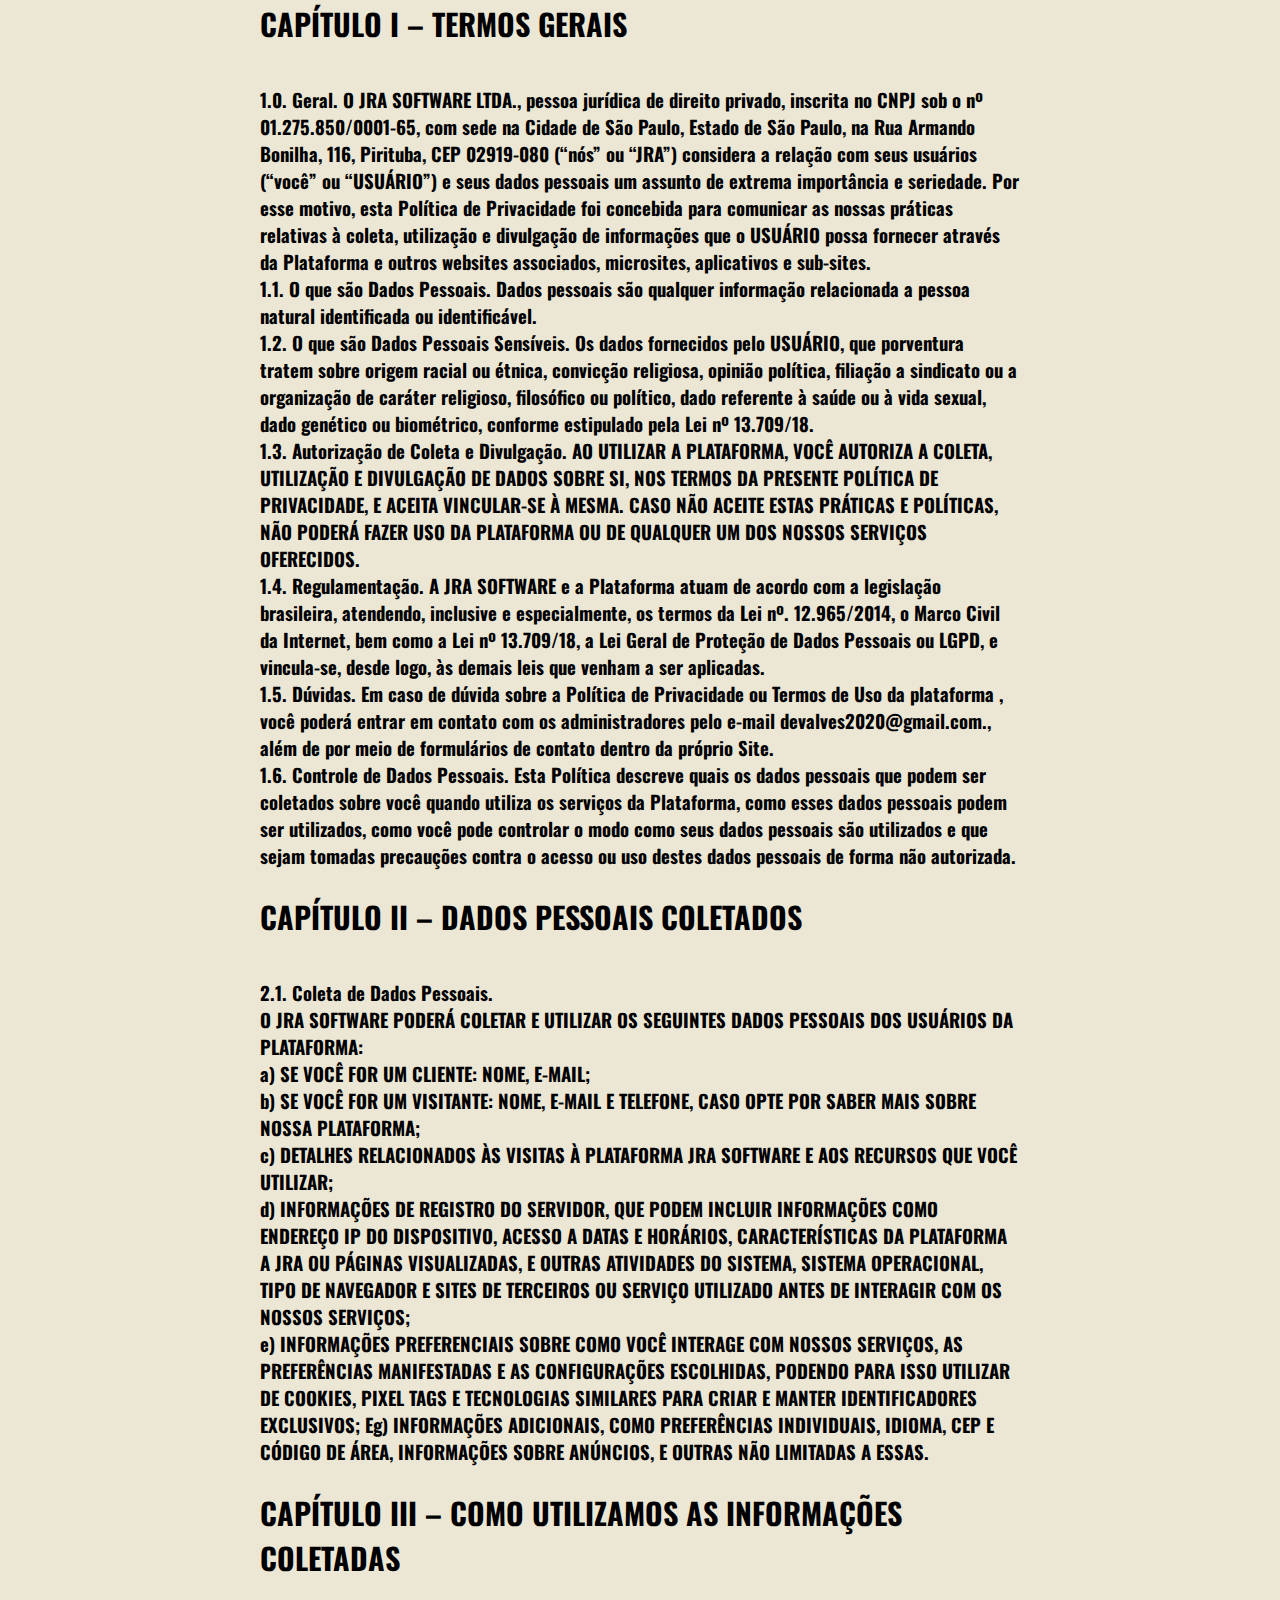
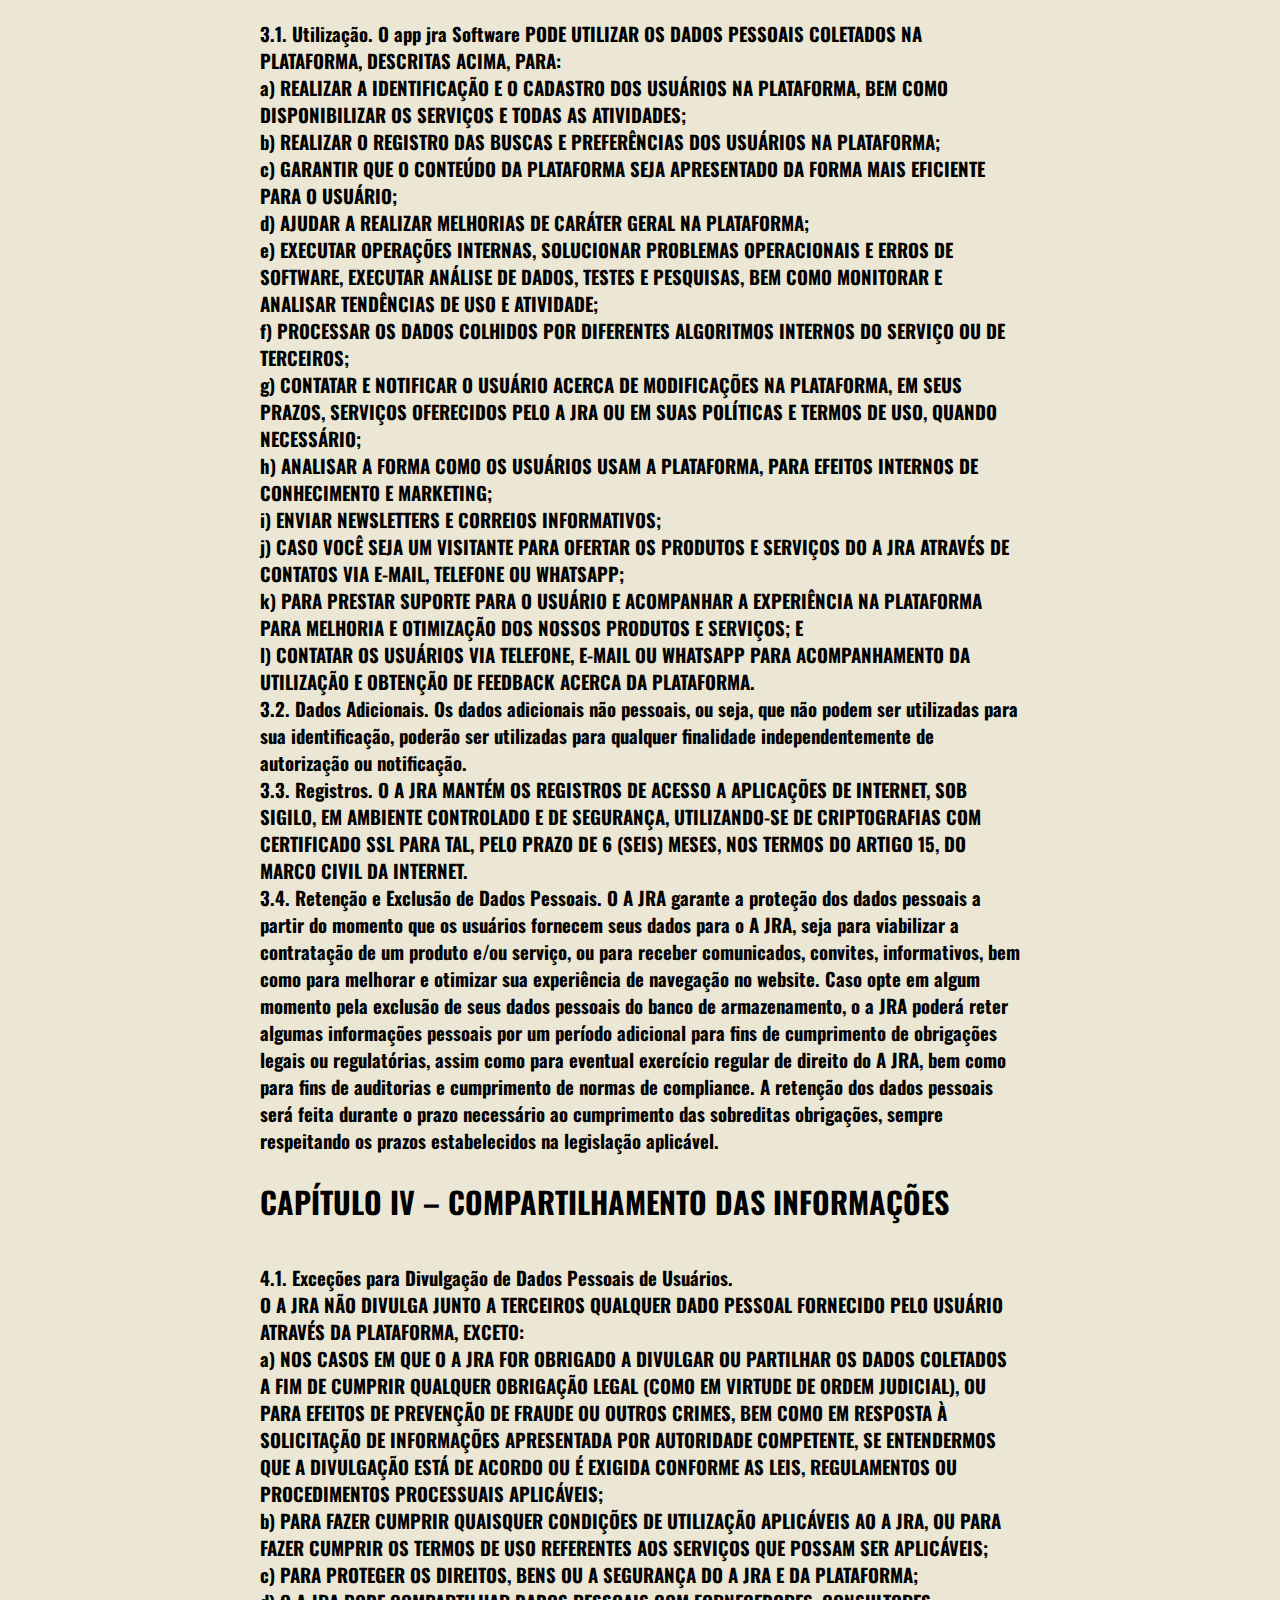
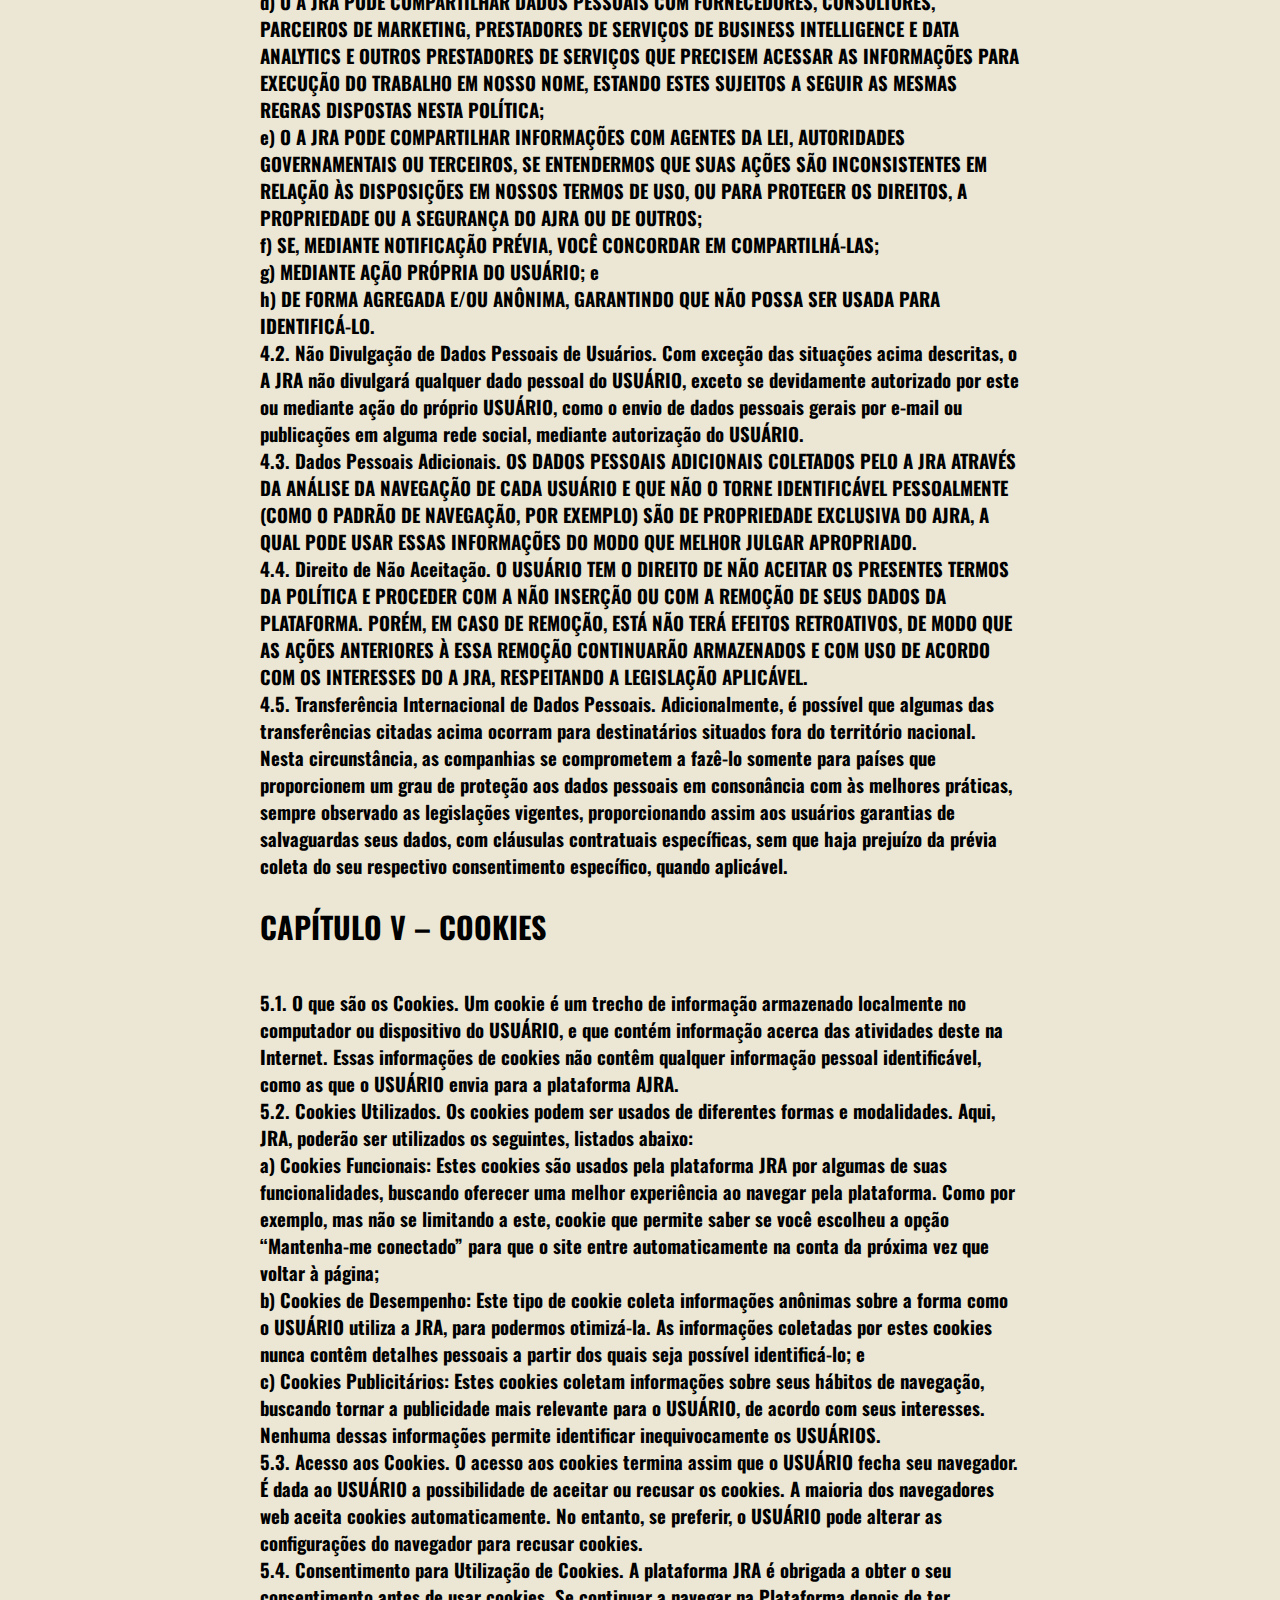
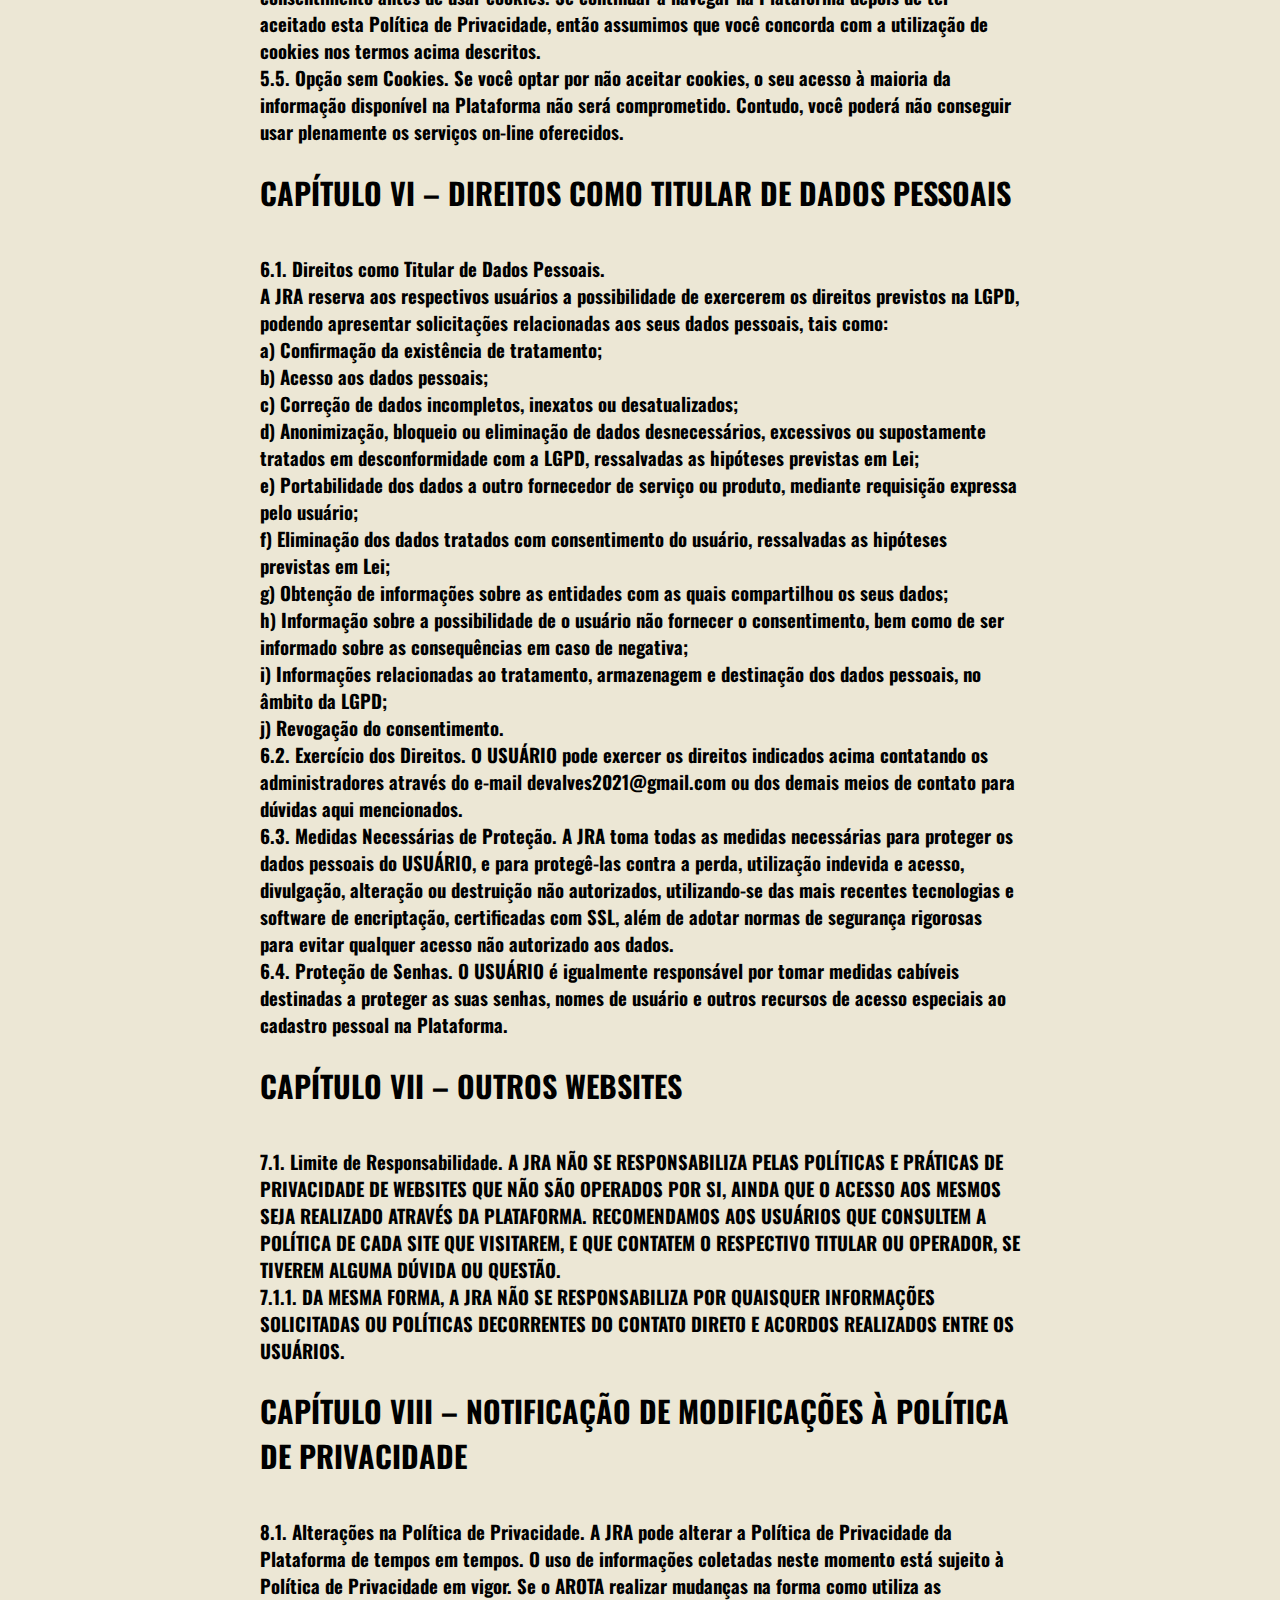
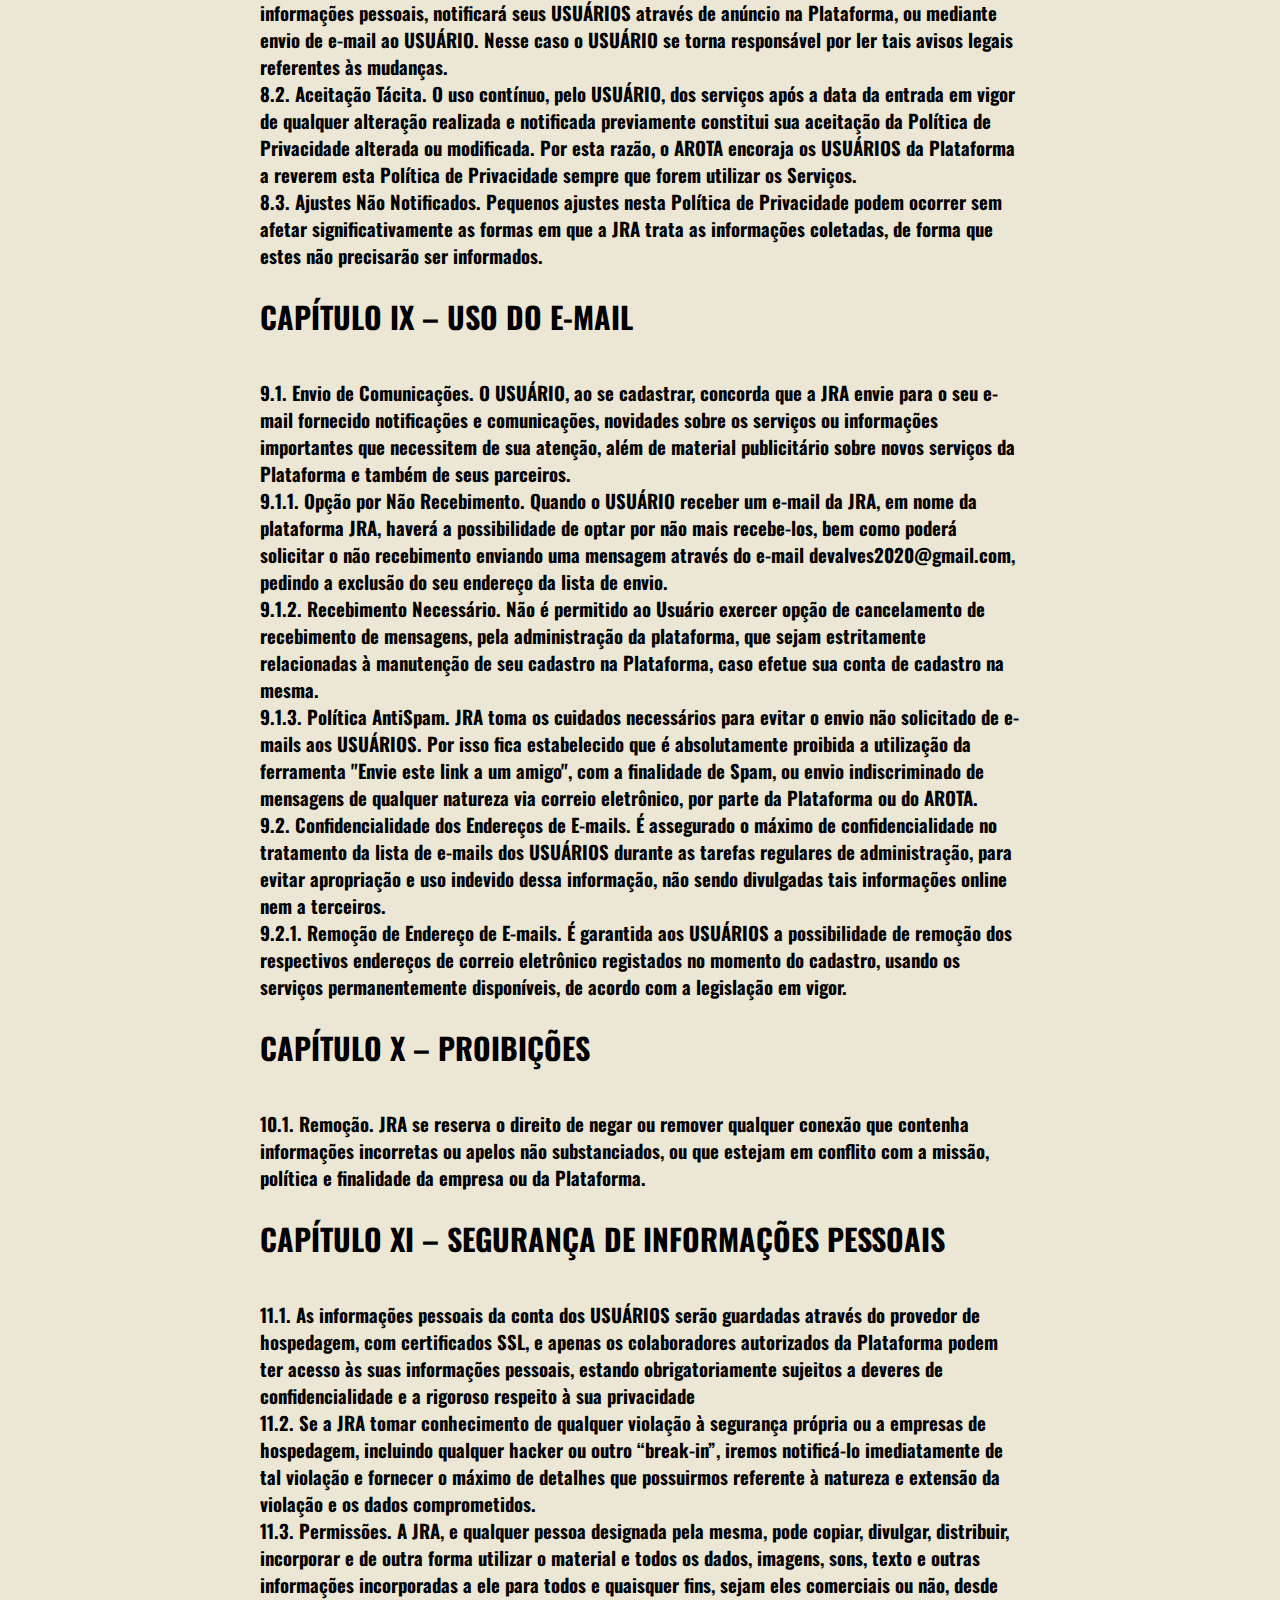
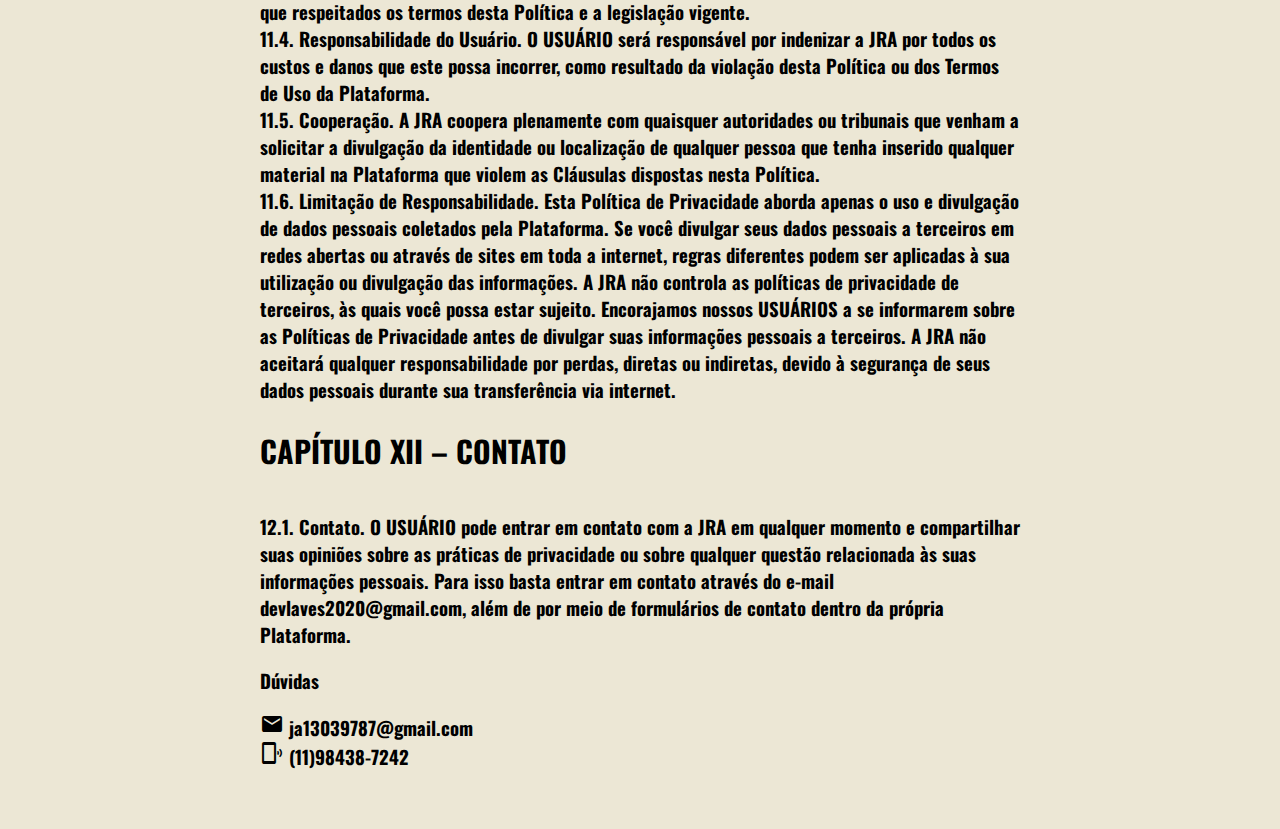
==== commit 4efd7504: "Add files via upload" ====
--- a/privacy.html
+++ b/privacy.html
@@ -1,247 +1,246 @@
-<!DOCTYPE html>
-<html lang="en">
-<head>
-    <meta charset="UTF-8">
-    <meta http-equiv="X-UA-Compatible" content="IE=edge">
-    <meta name="viewport" content="width=device-width, initial-scale=1.0">
-    <Link rel="stylesheet" href="privacy.css"/>
-    <link href="https://fonts.googleapis.com/css2?family=Oswald:wght@200;300;400;500;600;700&display=swap" rel="stylesheet">
-    <link href="https://fonts.googleapis.com/icon?family=Material+Icons" rel="stylesheet">  
-    <title>Privacy</title>
-</head>
-<body>
-    <div class="wrapper">
-        <main>
-           <section class="module parallax parallax-1">
-               <h1>
-                       Jra Software - Sites e App <br/>
-                       
-               </h1>
-           </section>
-           <section class="module content">
-               <div class="container" >
-                      <h2>Quem somos.</h2>
-                      <p>
-                       A JRA Software é uma empresa com mais de 10 anos de mercado em desenvolvimento de sistemas atendendendo pessoas fisicas e juridicas. Sites-Ecommerce Internet, Intranet e Google App by Android. 
-                      </p>
-                      <p>
-                       Trabalhamos com Teconologia  tais como : Reactjs | React Native | Nodesjs |C# .Net |Typescript |Javascript | Banco de Dados Sql Server | Oracle | Firebase | MongoDb. Executamos serviço de desenvolvimento e manutenção de Sistemas.
-                   </p> 
-               </div>
-           </section>
-          
-           <section class="module parallax parallax-2">
-               <h1>
-                      Política de Privacidade.
-               </h1>
-           </section>
-           <section class="module content">
-               <div class="container" >
-                <Layout titulo="Política de Privacidade">
-            
-                    <div className={`
-                             bg-gradient-to-r from-purple-800 to-blue-600
-                             text-white p-3
-                        `}>   
-                      
-                        
-                        <h1>Agradecemos por usar o nosso App<br/>
-                        Conforme visto nos Termos e Condições Gerais de Uso, fornecemos para nossos usuários uma ferramenta de orientação, apoio de forma prática, afim de auxiliar no gerenciamento de suas viagens. Conheça mais sobre nossas Políticas, abaixo.</h1>
-                        <div>
-                            <h2>ÍNDICE<br/>
-                                    CAPÍTULO I – TERMOS GERAIS<br/>
-            
-                                    CAPÍTULO II – DADOS PESSOAIS COLETADOS<br/>
-                                    
-                                    CAPÍTULO III – COMO UTILIZAMOS AS INFORMAÇÕES COLETADAS<br/>
-                                    
-                                    CAPÍTULO IV – COMPARTILHAMENTO DAS INFORMAÇÕES<br/>
-                                
-                                    CAPÍTULO V – COOKIES<br/>
-                                    
-                                    CAPÍTULO VI – DIREITOS COMO TITULAR DE DADOS PESSOAIS<br/>
-                                
-                                    CAPÍTULO VII – OUTROS WEBSITES<br/>
-                                    
-                                    CAPÍTULO VIII – NOTIFICAÇÃO DE MODIFICAÇÕES À POLÍTICA DE PRIVACIDADE<br/>
-                                
-                                    CAPÍTULO IX – USO DO E-MAIL<br/>
-                                    
-                                    CAPÍTULO X – PROIBIÇÕES<br/>
-                                    
-                                    CAPÍTULO XI – SEGURANÇA DE INFORMAÇÕES PESSOAIS<br/>
-                                
-                                    CAPÍTULO XII – CONTATO
-                            </h2>
-                        </div>
-                        <div>
-                            <h2>CAPÍTULO I – TERMOS GERAIS</h2>
-                            <h3>
-                            1.0. Geral. O JRA SOFTWARE LTDA., pessoa jurídica de direito privado, inscrita no CNPJ sob o nº 01.275.850/0001-65, com sede na Cidade de São Paulo, Estado de São Paulo, na Rua Armando Bonilha, 116, Pirituba, CEP 02919-080 (“nós” ou “JRA”) considera a relação com seus usuários (“você” ou “USUÁRIO”) e seus dados pessoais um assunto de extrema importância e seriedade. Por esse motivo, esta Política de Privacidade foi concebida para comunicar as nossas práticas relativas à coleta, utilização e divulgação de informações que o USUÁRIO possa fornecer através da Plataforma e outros websites associados, microsites, aplicativos e sub-sites.<br/>
-                            1.1. O que são Dados Pessoais. Dados pessoais são qualquer informação relacionada a pessoa natural identificada ou identificável.<br/>
-                            1.2. O que são Dados Pessoais Sensíveis. Os dados fornecidos pelo USUÁRIO, que porventura tratem sobre origem racial ou étnica, convicção religiosa, opinião política, filiação a sindicato ou a organização de caráter religioso, filosófico ou político, dado referente à saúde ou à vida sexual, dado genético ou biométrico, conforme estipulado pela Lei nº 13.709/18.<br/>
-                            1.3. Autorização de Coleta e Divulgação. AO UTILIZAR A PLATAFORMA, VOCÊ AUTORIZA A COLETA, UTILIZAÇÃO E DIVULGAÇÃO DE DADOS SOBRE SI, NOS TERMOS DA PRESENTE POLÍTICA DE PRIVACIDADE, E ACEITA VINCULAR-SE À MESMA. CASO NÃO ACEITE ESTAS PRÁTICAS E POLÍTICAS, NÃO PODERÁ FAZER USO DA PLATAFORMA OU DE QUALQUER UM DOS NOSSOS SERVIÇOS OFERECIDOS.<br/>
-                            1.4. Regulamentação. A JRA SOFTWARE  e a Plataforma atuam de acordo com a legislação brasileira, atendendo, inclusive e especialmente, os termos da Lei nº. 12.965/2014, o Marco Civil da Internet, bem como a Lei nº 13.709/18, a Lei Geral de Proteção de Dados Pessoais ou LGPD, e vincula-se, desde logo, às demais leis que venham a ser aplicadas.<br/>
-                            1.5. Dúvidas. Em caso de dúvida sobre a Política de Privacidade ou Termos de Uso da plataforma , você poderá entrar em contato com os administradores pelo e-mail devalves2020@gmail.com., além de por meio de formulários de contato dentro da próprio Site.<br/>
-                            1.6. Controle de Dados Pessoais. Esta Política descreve quais os dados pessoais que podem ser coletados sobre você quando utiliza os serviços da Plataforma, como esses dados pessoais podem ser utilizados, como você pode controlar o modo como seus dados pessoais são utilizados e que sejam tomadas precauções contra o acesso ou uso destes dados pessoais de forma não autorizada.<br/>
-                            </h3>
-                        </div>
-                        <div>
-                            <h2>CAPÍTULO II – DADOS PESSOAIS COLETADOS</h2>
-                            <h3>
-                            2.1. Coleta de Dados Pessoais.<br/>
-                                O JRA SOFTWARE PODERÁ COLETAR E UTILIZAR OS SEGUINTES DADOS PESSOAIS DOS USUÁRIOS DA PLATAFORMA:<br/>
-                                a) SE VOCÊ FOR UM CLIENTE: NOME, E-MAIL;<br/>
-                                b) SE VOCÊ FOR UM VISITANTE: NOME, E-MAIL E TELEFONE, CASO OPTE POR SABER MAIS SOBRE NOSSA PLATAFORMA;<br/>
-                                c) DETALHES RELACIONADOS ÀS VISITAS À PLATAFORMA JRA SOFTWARE E AOS RECURSOS QUE VOCÊ UTILIZAR;<br/>
-                                d) INFORMAÇÕES DE REGISTRO DO SERVIDOR, QUE PODEM INCLUIR INFORMAÇÕES COMO ENDEREÇO IP DO DISPOSITIVO, ACESSO A DATAS E HORÁRIOS, CARACTERÍSTICAS DA PLATAFORMA A JRA  OU PÁGINAS VISUALIZADAS, E OUTRAS ATIVIDADES DO SISTEMA, SISTEMA OPERACIONAL, TIPO DE NAVEGADOR E SITES DE TERCEIROS OU SERVIÇO UTILIZADO ANTES DE INTERAGIR COM OS NOSSOS SERVIÇOS;<br/>
-                                e) INFORMAÇÕES PREFERENCIAIS SOBRE COMO VOCÊ INTERAGE COM NOSSOS SERVIÇOS, AS PREFERÊNCIAS MANIFESTADAS E AS CONFIGURAÇÕES ESCOLHIDAS, PODENDO PARA ISSO UTILIZAR DE COOKIES, PIXEL TAGS E TECNOLOGIAS SIMILARES PARA CRIAR E MANTER IDENTIFICADORES EXCLUSIVOS; Eg) INFORMAÇÕES ADICIONAIS, COMO PREFERÊNCIAS INDIVIDUAIS, IDIOMA, CEP E CÓDIGO DE ÁREA, INFORMAÇÕES SOBRE ANÚNCIOS, E OUTRAS NÃO LIMITADAS A ESSAS.<br/>
-                            </h3>
-                        </div>
-                        <div>
-                            <h2>CAPÍTULO III – COMO UTILIZAMOS AS INFORMAÇÕES COLETADAS</h2>
-                            <h3>
-                            3.1. Utilização.
-                                O app jra Software PODE UTILIZAR OS DADOS PESSOAIS COLETADOS NA PLATAFORMA, DESCRITAS ACIMA, PARA:<br/>
-                                a) REALIZAR A IDENTIFICAÇÃO E O CADASTRO DOS USUÁRIOS NA PLATAFORMA, BEM COMO DISPONIBILIZAR OS SERVIÇOS E TODAS AS ATIVIDADES;<br/>
-                                b) REALIZAR O REGISTRO DAS BUSCAS E PREFERÊNCIAS DOS USUÁRIOS NA PLATAFORMA;<br/>
-                                c) GARANTIR QUE O CONTEÚDO DA PLATAFORMA SEJA APRESENTADO DA FORMA MAIS EFICIENTE PARA O USUÁRIO;<br/>
-                                d) AJUDAR A REALIZAR MELHORIAS DE CARÁTER GERAL NA PLATAFORMA;<br/>
-                                e) EXECUTAR OPERAÇÕES INTERNAS, SOLUCIONAR PROBLEMAS OPERACIONAIS E ERROS DE SOFTWARE, EXECUTAR ANÁLISE DE DADOS, TESTES E PESQUISAS, BEM COMO MONITORAR E ANALISAR TENDÊNCIAS DE USO E ATIVIDADE;<br/>
-                                f) PROCESSAR OS DADOS COLHIDOS POR DIFERENTES ALGORITMOS INTERNOS DO SERVIÇO OU DE TERCEIROS;<br/>
-                                g) CONTATAR E NOTIFICAR O USUÁRIO ACERCA DE MODIFICAÇÕES NA PLATAFORMA, EM SEUS PRAZOS, SERVIÇOS OFERECIDOS PELO A JRA OU EM SUAS POLÍTICAS E TERMOS DE USO, QUANDO NECESSÁRIO;<br/>
-                                h) ANALISAR A FORMA COMO OS USUÁRIOS USAM A PLATAFORMA, PARA EFEITOS INTERNOS DE CONHECIMENTO E MARKETING;<br/> 
-                                i) ENVIAR NEWSLETTERS E CORREIOS INFORMATIVOS;<br/>
-                                j) CASO VOCÊ SEJA UM VISITANTE PARA OFERTAR OS PRODUTOS E SERVIÇOS DO A JRA ATRAVÉS DE CONTATOS VIA E-MAIL, TELEFONE OU WHATSAPP;<br/>
-                                k) PARA PRESTAR SUPORTE PARA O USUÁRIO E ACOMPANHAR A EXPERIÊNCIA NA PLATAFORMA PARA MELHORIA E OTIMIZAÇÃO DOS NOSSOS PRODUTOS E SERVIÇOS; E<br/>
-                                l) CONTATAR OS USUÁRIOS VIA TELEFONE, E-MAIL OU WHATSAPP PARA ACOMPANHAMENTO DA UTILIZAÇÃO E OBTENÇÃO DE FEEDBACK ACERCA DA PLATAFORMA.<br/>
-                            3.2. Dados Adicionais. Os dados adicionais não pessoais, ou seja, que não podem ser utilizadas para sua identificação, poderão ser utilizadas para qualquer finalidade independentemente de autorização ou notificação.<br/>
-                            3.3. Registros. O A JRA MANTÉM OS REGISTROS DE ACESSO A APLICAÇÕES DE INTERNET, SOB SIGILO, EM AMBIENTE CONTROLADO E DE SEGURANÇA, UTILIZANDO-SE DE CRIPTOGRAFIAS COM CERTIFICADO SSL PARA TAL, PELO PRAZO DE 6 (SEIS) MESES, NOS TERMOS DO ARTIGO 15, DO MARCO CIVIL DA INTERNET.<br/>
-                            3.4. Retenção e Exclusão de Dados Pessoais. O A JRA garante a proteção dos dados pessoais a partir do momento que os usuários fornecem seus dados para o A JRA, seja para viabilizar a contratação de um produto e/ou serviço, ou para receber comunicados, convites, informativos, bem como para melhorar e otimizar sua experiência de navegação no website. Caso opte em algum momento pela exclusão de seus dados pessoais do banco de armazenamento, o a JRA poderá reter algumas informações pessoais por um período adicional para fins de cumprimento de obrigações legais ou regulatórias, assim como para eventual exercício regular de direito do A JRA, bem como para fins de auditorias e cumprimento de normas de compliance. A retenção dos dados pessoais será feita durante o prazo necessário ao cumprimento das sobreditas obrigações, sempre respeitando os prazos estabelecidos na legislação aplicável.<br/>
-                            </h3>    
-                        </div>
-                        <div>
-                            <h2>CAPÍTULO IV – COMPARTILHAMENTO DAS INFORMAÇÕES</h2>
-                            <h3>
-                            4.1. Exceções para Divulgação de Dados Pessoais de Usuários.<br/>
-                            O A JRA NÃO DIVULGA JUNTO A TERCEIROS QUALQUER DADO PESSOAL FORNECIDO PELO USUÁRIO ATRAVÉS DA PLATAFORMA, EXCETO:<br/>
-                            a) NOS CASOS EM QUE O A JRA FOR OBRIGADO A DIVULGAR OU PARTILHAR OS DADOS COLETADOS A FIM DE CUMPRIR QUALQUER OBRIGAÇÃO LEGAL (COMO EM VIRTUDE DE ORDEM JUDICIAL), OU PARA EFEITOS DE PREVENÇÃO DE FRAUDE OU OUTROS CRIMES, BEM COMO EM RESPOSTA À SOLICITAÇÃO DE INFORMAÇÕES APRESENTADA POR AUTORIDADE COMPETENTE, SE ENTENDERMOS QUE A DIVULGAÇÃO ESTÁ DE ACORDO OU É EXIGIDA CONFORME AS LEIS, REGULAMENTOS OU PROCEDIMENTOS PROCESSUAIS APLICÁVEIS;<br/>
-                            b) PARA FAZER CUMPRIR QUAISQUER CONDIÇÕES DE UTILIZAÇÃO APLICÁVEIS AO A JRA, OU PARA FAZER CUMPRIR OS TERMOS DE USO REFERENTES AOS SERVIÇOS QUE POSSAM SER APLICÁVEIS;<br/>
-                            c) PARA PROTEGER OS DIREITOS, BENS OU A SEGURANÇA DO A JRA E DA PLATAFORMA;<br/>
-                            d) O A JRA PODE COMPARTILHAR DADOS PESSOAIS COM FORNECEDORES, CONSULTORES, PARCEIROS DE MARKETING, PRESTADORES DE SERVIÇOS DE BUSINESS INTELLIGENCE E DATA ANALYTICS E OUTROS PRESTADORES DE SERVIÇOS QUE PRECISEM ACESSAR AS INFORMAÇÕES PARA EXECUÇÃO DO TRABALHO EM NOSSO NOME, ESTANDO ESTES SUJEITOS A SEGUIR AS MESMAS REGRAS DISPOSTAS NESTA POLÍTICA;<br/>
-                            e) O A JRA PODE COMPARTILHAR INFORMAÇÕES COM AGENTES DA LEI, AUTORIDADES GOVERNAMENTAIS OU TERCEIROS, SE ENTENDERMOS QUE SUAS AÇÕES SÃO INCONSISTENTES EM RELAÇÃO ÀS DISPOSIÇÕES EM NOSSOS TERMOS DE USO, OU PARA PROTEGER OS DIREITOS, A PROPRIEDADE OU A SEGURANÇA DO AJRA OU DE OUTROS;<br/>
-                            f) SE, MEDIANTE NOTIFICAÇÃO PRÉVIA, VOCÊ CONCORDAR EM COMPARTILHÁ-LAS;<br/>
-                            g) MEDIANTE AÇÃO PRÓPRIA DO USUÁRIO; e<br/>
-                            h) DE FORMA AGREGADA E/OU ANÔNIMA, GARANTINDO QUE NÃO POSSA SER USADA PARA IDENTIFICÁ-LO.<br/>
-                            4.2. Não Divulgação de Dados Pessoais de Usuários. Com exceção das situações acima descritas, o A JRA não divulgará qualquer dado pessoal do USUÁRIO, exceto se devidamente autorizado por este ou mediante ação do próprio USUÁRIO, como o envio de dados pessoais gerais por e-mail ou publicações em alguma rede social, mediante autorização do USUÁRIO.<br/>
-                            4.3. Dados Pessoais Adicionais. OS DADOS PESSOAIS ADICIONAIS COLETADOS PELO A JRA ATRAVÉS DA ANÁLISE DA NAVEGAÇÃO DE CADA USUÁRIO E QUE NÃO O TORNE IDENTIFICÁVEL PESSOALMENTE (COMO O PADRÃO DE NAVEGAÇÃO, POR EXEMPLO) SÃO DE PROPRIEDADE EXCLUSIVA DO AJRA, A QUAL PODE USAR ESSAS INFORMAÇÕES DO MODO QUE MELHOR JULGAR APROPRIADO.<br/>
-                            4.4. Direito de Não Aceitação. O USUÁRIO TEM O DIREITO DE NÃO ACEITAR OS PRESENTES TERMOS DA POLÍTICA E PROCEDER COM A NÃO INSERÇÃO OU COM A REMOÇÃO DE SEUS DADOS DA PLATAFORMA. PORÉM, EM CASO DE REMOÇÃO, ESTÁ NÃO TERÁ EFEITOS RETROATIVOS, DE MODO QUE AS AÇÕES ANTERIORES À ESSA REMOÇÃO CONTINUARÃO ARMAZENADOS E COM USO DE ACORDO COM OS INTERESSES DO A JRA, RESPEITANDO A LEGISLAÇÃO APLICÁVEL.<br/>
-                            4.5. Transferência Internacional de Dados Pessoais. Adicionalmente, é possível que algumas das transferências citadas acima ocorram para destinatários situados fora do território nacional. Nesta circunstância, as companhias se comprometem a fazê-lo somente para países que proporcionem um grau de proteção aos dados pessoais em consonância com às melhores práticas, sempre observado as legislações vigentes, proporcionando assim aos usuários garantias de salvaguardas seus dados, com cláusulas contratuais específicas, sem que haja prejuízo da prévia coleta do seu respectivo consentimento específico, quando aplicável.<br/>
-                            </h3>
-                        </div>
-                        <div>
-                            <h2>CAPÍTULO V – COOKIES</h2>
-                            <h3>
-                            5.1. O que são os Cookies. Um cookie é um trecho de informação armazenado localmente no computador ou dispositivo do USUÁRIO, e que contém informação acerca das atividades deste na Internet. Essas informações de cookies não contêm qualquer informação pessoal identificável, como as que o USUÁRIO envia para a plataforma AJRA.<br/>
-                            5.2. Cookies Utilizados. Os cookies podem ser usados de diferentes formas e modalidades. Aqui, JRA, poderão ser utilizados os seguintes, listados abaixo:<br/>
-                            a) Cookies Funcionais: Estes cookies são usados pela plataforma JRA por algumas de suas funcionalidades, buscando oferecer uma melhor experiência ao navegar pela plataforma. Como por exemplo, mas não se limitando a este, cookie que permite saber se você escolheu a opção “Mantenha-me conectado” para que o site entre automaticamente na conta da próxima vez que voltar à página;<br/>
-                            b) Cookies de Desempenho: Este tipo de cookie coleta informações anônimas sobre a forma como o USUÁRIO utiliza a JRA, para podermos otimizá-la. As informações coletadas por estes cookies nunca contêm detalhes pessoais a partir dos quais seja possível identificá-lo; e<br/>
-                            c) Cookies Publicitários: Estes cookies coletam informações sobre seus hábitos de navegação, buscando tornar a publicidade mais relevante para o USUÁRIO, de acordo com seus interesses. Nenhuma dessas informações permite identificar inequivocamente os USUÁRIOS.<br/>
-                            5.3. Acesso aos Cookies. O acesso aos cookies termina assim que o USUÁRIO fecha seu navegador. É dada ao USUÁRIO a possibilidade de aceitar ou recusar os cookies. A maioria dos navegadores web aceita cookies automaticamente. No entanto, se preferir, o USUÁRIO pode alterar as configurações do navegador para recusar cookies.<br/>
-                            5.4. Consentimento para Utilização de Cookies. A plataforma JRA é obrigada a obter o seu consentimento antes de usar cookies. Se continuar a navegar na Plataforma depois de ter aceitado esta Política de Privacidade, então assumimos que você concorda com a utilização de cookies nos termos acima descritos.<br/>
-                            5.5. Opção sem Cookies. Se você optar por não aceitar cookies, o seu acesso à maioria da informação disponível na Plataforma não será comprometido. Contudo, você poderá não conseguir usar plenamente os serviços on-line oferecidos.<br/>
-            
-                            </h3>
-                        </div>
-                        <div>
-                            <h2>CAPÍTULO VI – DIREITOS COMO TITULAR DE DADOS PESSOAIS</h2>
-                            <h3>
-                            6.1. Direitos como Titular de Dados Pessoais.<br/>
-                            A JRA reserva aos respectivos usuários a possibilidade de exercerem os direitos previstos na LGPD, podendo apresentar solicitações relacionadas aos seus dados pessoais, tais como:<br/>
-                            a) Confirmação da existência de tratamento;<br/>
-                            b) Acesso aos dados pessoais;<br/>
-                            c) Correção de dados incompletos, inexatos ou desatualizados;<br/>
-                            d) Anonimização, bloqueio ou eliminação de dados desnecessários, excessivos ou supostamente tratados em desconformidade com a LGPD, ressalvadas as hipóteses previstas em Lei;<br/>
-                            e) Portabilidade dos dados a outro fornecedor de serviço ou produto, mediante requisição expressa pelo usuário;<br/>
-                            f) Eliminação dos dados tratados com consentimento do usuário, ressalvadas as hipóteses previstas em Lei;<br/>
-                            g) Obtenção de informações sobre as entidades com as quais compartilhou os seus dados;<br/>
-                            h) Informação sobre a possibilidade de o usuário não fornecer o consentimento, bem como de ser informado sobre as consequências em caso de negativa;<br/>
-                            i) Informações relacionadas ao tratamento, armazenagem e destinação dos dados pessoais, no âmbito da LGPD;<br/>
-                            j) Revogação do consentimento.<br/>
-                            6.2. Exercício dos Direitos. O USUÁRIO pode exercer os direitos indicados acima contatando os administradores através do e-mail devalves2021@gmail.com ou dos demais meios de contato para dúvidas aqui mencionados.<br/>
-                            6.3. Medidas Necessárias de Proteção. A JRA toma todas as medidas necessárias para proteger os dados pessoais do USUÁRIO, e para protegê-las contra a perda, utilização indevida e acesso, divulgação, alteração ou destruição não autorizados, utilizando-se das mais recentes tecnologias e software de encriptação, certificadas com SSL, além de adotar normas de segurança rigorosas para evitar qualquer acesso não autorizado aos dados.<br/>
-                            6.4. Proteção de Senhas. O USUÁRIO é igualmente responsável por tomar medidas cabíveis destinadas a proteger as suas senhas, nomes de usuário e outros recursos de acesso especiais ao cadastro pessoal na Plataforma.<br/>
-            
-                            </h3>
-                        </div>
-                        <div>
-                            <h2>CAPÍTULO VII – OUTROS WEBSITES</h2>
-                            <h3>
-                            7.1. Limite de Responsabilidade. A JRA NÃO SE RESPONSABILIZA PELAS POLÍTICAS E PRÁTICAS DE PRIVACIDADE DE WEBSITES QUE NÃO SÃO OPERADOS POR SI, AINDA QUE O ACESSO AOS MESMOS SEJA REALIZADO ATRAVÉS DA PLATAFORMA. RECOMENDAMOS AOS USUÁRIOS QUE CONSULTEM A POLÍTICA DE CADA SITE QUE VISITAREM, E QUE CONTATEM O RESPECTIVO TITULAR OU OPERADOR, SE TIVEREM ALGUMA DÚVIDA OU QUESTÃO.<br/>
-                            7.1.1. DA MESMA FORMA, A JRA NÃO SE RESPONSABILIZA POR QUAISQUER INFORMAÇÕES SOLICITADAS OU POLÍTICAS DECORRENTES DO CONTATO DIRETO E ACORDOS REALIZADOS ENTRE OS USUÁRIOS.<br/>
-                            </h3>
-                        </div>
-                        <div>
-                            <h2>CAPÍTULO VIII – NOTIFICAÇÃO DE MODIFICAÇÕES À POLÍTICA DE PRIVACIDADE</h2>
-                            <h3>
-                            8.1. Alterações na Política de Privacidade. A JRA pode alterar a Política de Privacidade da Plataforma de tempos em tempos. O uso de informações coletadas neste momento está sujeito à Política de Privacidade em vigor. Se o AROTA realizar mudanças na forma como utiliza as informações pessoais, notificará seus USUÁRIOS através de anúncio na Plataforma, ou mediante envio de e-mail ao USUÁRIO. Nesse caso o USUÁRIO se torna responsável por ler tais avisos legais referentes às mudanças.<br/>
-                            8.2. Aceitação Tácita. O uso contínuo, pelo USUÁRIO, dos serviços após a data da entrada em vigor de qualquer alteração realizada e notificada previamente constitui sua aceitação da Política de Privacidade alterada ou modificada. Por esta razão, o AROTA encoraja os USUÁRIOS da Plataforma a reverem esta Política de Privacidade sempre que forem utilizar os Serviços.<br/>
-                            8.3. Ajustes Não Notificados. Pequenos ajustes nesta Política de Privacidade podem ocorrer sem afetar significativamente as formas em que a JRA trata as informações coletadas, de forma que estes não precisarão ser informados.<br/>
-                            </h3>
-                        </div>
-                        <div>
-                            <h2>CAPÍTULO IX – USO DO E-MAIL</h2>
-                            <h3>
-                            9.1. Envio de Comunicações. O USUÁRIO, ao se cadastrar, concorda que a JRA envie para o seu e-mail fornecido notificações e comunicações, novidades sobre os serviços ou informações importantes que necessitem de sua atenção, além de material publicitário sobre novos serviços da Plataforma e também de seus parceiros.<br/>
-                            9.1.1. Opção por Não Recebimento. Quando o USUÁRIO receber um e-mail da JRA, em nome da plataforma JRA, haverá a possibilidade de optar por não mais recebe-los, bem como poderá solicitar o não recebimento enviando uma mensagem através do e-mail devalves2020@gmail.com, pedindo a exclusão do seu endereço da lista de envio.<br/>
-                            9.1.2. Recebimento Necessário. Não é permitido ao Usuário exercer opção de cancelamento de recebimento de mensagens, pela administração da plataforma, que sejam estritamente relacionadas à manutenção de seu cadastro na Plataforma, caso efetue sua conta de cadastro na mesma.<br/>
-                            9.1.3. Política AntiSpam. JRA toma os cuidados necessários para evitar o envio não solicitado de e-mails aos USUÁRIOS. Por isso fica estabelecido que é absolutamente proibida a utilização da ferramenta "Envie este link a um amigo", com a finalidade de Spam, ou envio indiscriminado de mensagens de qualquer natureza via correio eletrônico, por parte da Plataforma ou do AROTA.<br/>
-                            9.2. Confidencialidade dos Endereços de E-mails. É assegurado o máximo de confidencialidade no tratamento da lista de e-mails dos USUÁRIOS durante as tarefas regulares de administração, para evitar apropriação e uso indevido dessa informação, não sendo divulgadas tais informações online nem a terceiros.<br/>
-                            9.2.1. Remoção de Endereço de E-mails. É garantida aos USUÁRIOS a possibilidade de remoção dos respectivos endereços de correio eletrônico registados no momento do cadastro, usando os serviços permanentemente disponíveis, de acordo com a legislação em vigor.<br/>
-                            </h3>
-                        </div>
-                        <div>
-                            <h2>CAPÍTULO X – PROIBIÇÕES</h2>
-                            <h3>
-                            10.1. Remoção. JRA se reserva o direito de negar ou remover qualquer conexão que contenha informações incorretas ou apelos não substanciados, ou que estejam em conflito com a missão, política e finalidade da empresa ou da Plataforma.<br/>
-                            </h3>
-                        </div>
-                        <div>
-                            <h2>CAPÍTULO XI – SEGURANÇA DE INFORMAÇÕES PESSOAIS</h2>
-                            <h3>
-                            11.1. As informações pessoais da conta dos USUÁRIOS serão guardadas através do provedor de hospedagem, com certificados SSL, e apenas os colaboradores autorizados da Plataforma podem ter acesso às suas informações pessoais, estando obrigatoriamente sujeitos a deveres de confidencialidade e a rigoroso respeito à sua privacidade<br/>
-                            11.2. Se a JRA tomar conhecimento de qualquer violação à segurança própria ou a empresas de hospedagem, incluindo qualquer hacker ou outro “break-in”, iremos notificá-lo imediatamente de tal violação e fornecer o máximo de detalhes que possuirmos referente à natureza e extensão da violação e os dados comprometidos.<br/>
-                            11.3. Permissões. A JRA, e qualquer pessoa designada pela mesma, pode copiar, divulgar, distribuir, incorporar e de outra forma utilizar o material e todos os dados, imagens, sons, texto e outras informações incorporadas a ele para todos e quaisquer fins, sejam eles comerciais ou não, desde que respeitados os termos desta Política e a legislação vigente.<br/>
-                            11.4. Responsabilidade do Usuário. O USUÁRIO será responsável por indenizar a JRA por todos os custos e danos que este possa incorrer, como resultado da violação desta Política ou dos Termos de Uso da Plataforma.<br/>
-                            11.5. Cooperação. A JRA coopera plenamente com quaisquer autoridades ou tribunais que venham a solicitar a divulgação da identidade ou localização de qualquer pessoa que tenha inserido qualquer material na Plataforma que violem as Cláusulas dispostas nesta Política.<br/>
-                            11.6. Limitação de Responsabilidade. Esta Política de Privacidade aborda apenas o uso e divulgação de dados pessoais coletados pela Plataforma. Se você divulgar seus dados pessoais a terceiros em redes abertas ou através de sites em toda a internet, regras diferentes podem ser aplicadas à sua utilização ou divulgação das informações. A JRA não controla as políticas de privacidade de terceiros, às quais você possa estar sujeito. Encorajamos nossos USUÁRIOS a se informarem sobre as Políticas de Privacidade antes de divulgar suas informações pessoais a terceiros. A JRA não aceitará qualquer responsabilidade por perdas, diretas ou indiretas, devido à segurança de seus dados pessoais durante sua transferência via internet.<br/>
-                            </h3>
-                        </div>
-                        <div>
-                            <h2>CAPÍTULO XII – CONTATO</h2>
-                            <h3>
-                            12.1. Contato. O USUÁRIO pode entrar em contato com a JRA em qualquer momento e compartilhar suas opiniões sobre as práticas de privacidade ou sobre qualquer questão relacionada às suas informações pessoais. Para isso basta entrar em contato através do e-mail devlaves2020@gmail.com, além de por meio de formulários de contato dentro da própria Plataforma.<br/>
-                            </h3>
-                        </div>
-                      </div>
-                   </Layout>
-             
-                       <h3>Dúvidas</h3>
-                       <h3>
-                           <span class="material-icons">
-                               email
-                           </span> ja13039787@gmail.com <br/>
-                           
-                           <span class="material-icons">
-                               phonelink_ring
-                           </span> (11)98438-7242<br/>
-                          
-                       </h3>
-                 </div>
-             
-           </section>
-        </main>
-       </div>
-</body>
-</html>
-
+<!DOCTYPE html>
+<html lang="en">
+<head>
+    <meta charset="UTF-8">
+    <meta http-equiv="X-UA-Compatible" content="IE=edge">
+    <meta name="viewport" content="width=device-width, initial-scale=1.0">
+    <Link rel="stylesheet" href="privacy.css"/>
+    <link href="https://fonts.googleapis.com/css2?family=Oswald:wght@200;300;400;500;600;700&display=swap" rel="stylesheet">
+    <link href="https://fonts.googleapis.com/icon?family=Material+Icons" rel="stylesheet">  
+    <title>Privacy</title>
+</head>
+<body>
+    <div class="wrapper">
+        <main>
+           <section class="module parallax parallax-1">
+               <h1>
+                       Jra Software - Sites e App <br/>
+                       
+               </h1>
+           </section>
+           <section class="module content">
+               <div class="container" >
+                      <h2>Quem somos.</h2>
+                      <p>
+                       A JRA Software é uma empresa com mais de 10 anos de mercado em desenvolvimento de sistemas atendendendo pessoas fisicas e juridicas. Sites-Ecommerce Internet, Intranet e Google App by Android. 
+                      </p>
+                      <p>
+                       Trabalhamos com Teconologia  tais como : Reactjs | React Native | Nodesjs |C# .Net |Typescript |Javascript | Banco de Dados Sql Server | Oracle | Firebase | MongoDb. Executamos serviço de desenvolvimento e manutenção de Sistemas.
+                   </p> 
+               </div>
+           </section>
+          
+           <section class="module parallax parallax-2">
+               <h1>
+                      Política de Privacidade.
+               </h1>
+           </section>
+           <section class="module content">
+               <div class="container" >
+                <Layout titulo="Política de Privacidade">
+            
+                    <div className={`
+                             bg-gradient-to-r from-purple-800 to-blue-600
+                             text-white p-3
+                        `}>   
+                      
+                        
+                        <h1>Agradecemos por usar o nosso App<br/>
+                        Conforme visto nos Termos e Condições Gerais de Uso, fornecemos para nossos usuários uma ferramenta de orientação, apoio de forma prática, afim de auxiliar no gerenciamento de suas viagens. Conheça mais sobre nossas Políticas, abaixo.</h1>
+                        <div>
+                            <h2>ÍNDICE<br/>
+                                    CAPÍTULO I – TERMOS GERAIS<br/>
+            
+                                    CAPÍTULO II – DADOS PESSOAIS COLETADOS<br/>
+                                    
+                                    CAPÍTULO III – COMO UTILIZAMOS AS INFORMAÇÕES COLETADAS<br/>
+                                    
+                                    CAPÍTULO IV – COMPARTILHAMENTO DAS INFORMAÇÕES<br/>
+                                
+                                    CAPÍTULO V – COOKIES<br/>
+                                    
+                                    CAPÍTULO VI – DIREITOS COMO TITULAR DE DADOS PESSOAIS<br/>
+                                
+                                    CAPÍTULO VII – OUTROS WEBSITES<br/>
+                                    
+                                    CAPÍTULO VIII – NOTIFICAÇÃO DE MODIFICAÇÕES À POLÍTICA DE PRIVACIDADE<br/>
+                                
+                                    CAPÍTULO IX – USO DO E-MAIL<br/>
+                                    
+                                    CAPÍTULO X – PROIBIÇÕES<br/>
+                                    
+                                    CAPÍTULO XI – SEGURANÇA DE INFORMAÇÕES PESSOAIS<br/>
+                                
+                                    CAPÍTULO XII – CONTATO
+                            </h2>
+                        </div>
+                        <div>
+                            <h2>CAPÍTULO I – TERMOS GERAIS</h2>
+                            <h3>
+                            1.0. Geral. O JRA SOFTWARE LTDA., pessoa jurídica de direito privado, inscrita no CNPJ sob o nº 01.275.850/0001-65, com sede na Cidade de São Paulo, Estado de São Paulo, na Rua Armando Bonilha, 116, Pirituba, CEP 02919-080 (“nós” ou “JRA”) considera a relação com seus usuários (“você” ou “USUÁRIO”) e seus dados pessoais um assunto de extrema importância e seriedade. Por esse motivo, esta Política de Privacidade foi concebida para comunicar as nossas práticas relativas à coleta, utilização e divulgação de informações que o USUÁRIO possa fornecer através da Plataforma e outros websites associados, microsites, aplicativos e sub-sites.<br/>
+                            1.1. O que são Dados Pessoais. Dados pessoais são qualquer informação relacionada a pessoa natural identificada ou identificável.<br/>
+                            1.2. O que são Dados Pessoais Sensíveis. Os dados fornecidos pelo USUÁRIO, que porventura tratem sobre origem racial ou étnica, convicção religiosa, opinião política, filiação a sindicato ou a organização de caráter religioso, filosófico ou político, dado referente à saúde ou à vida sexual, dado genético ou biométrico, conforme estipulado pela Lei nº 13.709/18.<br/>
+                            1.3. Autorização de Coleta e Divulgação. AO UTILIZAR A PLATAFORMA, VOCÊ AUTORIZA A COLETA, UTILIZAÇÃO E DIVULGAÇÃO DE DADOS SOBRE SI, NOS TERMOS DA PRESENTE POLÍTICA DE PRIVACIDADE, E ACEITA VINCULAR-SE À MESMA. CASO NÃO ACEITE ESTAS PRÁTICAS E POLÍTICAS, NÃO PODERÁ FAZER USO DA PLATAFORMA OU DE QUALQUER UM DOS NOSSOS SERVIÇOS OFERECIDOS.<br/>
+                            1.4. Regulamentação. A JRA SOFTWARE  e a Plataforma atuam de acordo com a legislação brasileira, atendendo, inclusive e especialmente, os termos da Lei nº. 12.965/2014, o Marco Civil da Internet, bem como a Lei nº 13.709/18, a Lei Geral de Proteção de Dados Pessoais ou LGPD, e vincula-se, desde logo, às demais leis que venham a ser aplicadas.<br/>
+                            1.5. Dúvidas. Em caso de dúvida sobre a Política de Privacidade ou Termos de Uso da plataforma , você poderá entrar em contato com os administradores pelo e-mail devalves2020@gmail.com., além de por meio de formulários de contato dentro da próprio Site.<br/>
+                            1.6. Controle de Dados Pessoais. Esta Política descreve quais os dados pessoais que podem ser coletados sobre você quando utiliza os serviços da Plataforma, como esses dados pessoais podem ser utilizados, como você pode controlar o modo como seus dados pessoais são utilizados e que sejam tomadas precauções contra o acesso ou uso destes dados pessoais de forma não autorizada.<br/>
+                            </h3>
+                        </div>
+                        <div>
+                            <h2>CAPÍTULO II – DADOS PESSOAIS COLETADOS</h2>
+                            <h3>
+                            2.1. Coleta de Dados Pessoais.<br/>
+                                O JRA SOFTWARE PODERÁ COLETAR E UTILIZAR OS SEGUINTES DADOS PESSOAIS DOS USUÁRIOS DA PLATAFORMA:<br/>
+                                a) SE VOCÊ FOR UM CLIENTE: NOME, E-MAIL;<br/>
+                                b) SE VOCÊ FOR UM VISITANTE: NOME, E-MAIL E TELEFONE, CASO OPTE POR SABER MAIS SOBRE NOSSA PLATAFORMA;<br/>
+                                c) DETALHES RELACIONADOS ÀS VISITAS À PLATAFORMA JRA SOFTWARE E AOS RECURSOS QUE VOCÊ UTILIZAR;<br/>
+                                d) INFORMAÇÕES DE REGISTRO DO SERVIDOR, QUE PODEM INCLUIR INFORMAÇÕES COMO ENDEREÇO IP DO DISPOSITIVO, ACESSO A DATAS E HORÁRIOS, CARACTERÍSTICAS DA PLATAFORMA A JRA  OU PÁGINAS VISUALIZADAS, E OUTRAS ATIVIDADES DO SISTEMA, SISTEMA OPERACIONAL, TIPO DE NAVEGADOR E SITES DE TERCEIROS OU SERVIÇO UTILIZADO ANTES DE INTERAGIR COM OS NOSSOS SERVIÇOS;<br/>
+                                e) INFORMAÇÕES PREFERENCIAIS SOBRE COMO VOCÊ INTERAGE COM NOSSOS SERVIÇOS, AS PREFERÊNCIAS MANIFESTADAS E AS CONFIGURAÇÕES ESCOLHIDAS, PODENDO PARA ISSO UTILIZAR DE COOKIES, PIXEL TAGS E TECNOLOGIAS SIMILARES PARA CRIAR E MANTER IDENTIFICADORES EXCLUSIVOS; Eg) INFORMAÇÕES ADICIONAIS, COMO PREFERÊNCIAS INDIVIDUAIS, IDIOMA, CEP E CÓDIGO DE ÁREA, INFORMAÇÕES SOBRE ANÚNCIOS, E OUTRAS NÃO LIMITADAS A ESSAS.<br/>
+                            </h3>
+                        </div>
+                        <div>
+                            <h2>CAPÍTULO III – COMO UTILIZAMOS AS INFORMAÇÕES COLETADAS</h2>
+                            <h3>
+                            3.1. Utilização.
+                                O app jra Software PODE UTILIZAR OS DADOS PESSOAIS COLETADOS NA PLATAFORMA, DESCRITAS ACIMA, PARA:<br/>
+                                a) REALIZAR A IDENTIFICAÇÃO E O CADASTRO DOS USUÁRIOS NA PLATAFORMA, BEM COMO DISPONIBILIZAR OS SERVIÇOS E TODAS AS ATIVIDADES;<br/>
+                                b) REALIZAR O REGISTRO DAS BUSCAS E PREFERÊNCIAS DOS USUÁRIOS NA PLATAFORMA;<br/>
+                                c) GARANTIR QUE O CONTEÚDO DA PLATAFORMA SEJA APRESENTADO DA FORMA MAIS EFICIENTE PARA O USUÁRIO;<br/>
+                                d) AJUDAR A REALIZAR MELHORIAS DE CARÁTER GERAL NA PLATAFORMA;<br/>
+                                e) EXECUTAR OPERAÇÕES INTERNAS, SOLUCIONAR PROBLEMAS OPERACIONAIS E ERROS DE SOFTWARE, EXECUTAR ANÁLISE DE DADOS, TESTES E PESQUISAS, BEM COMO MONITORAR E ANALISAR TENDÊNCIAS DE USO E ATIVIDADE;<br/>
+                                f) PROCESSAR OS DADOS COLHIDOS POR DIFERENTES ALGORITMOS INTERNOS DO SERVIÇO OU DE TERCEIROS;<br/>
+                                g) CONTATAR E NOTIFICAR O USUÁRIO ACERCA DE MODIFICAÇÕES NA PLATAFORMA, EM SEUS PRAZOS, SERVIÇOS OFERECIDOS PELO A JRA OU EM SUAS POLÍTICAS E TERMOS DE USO, QUANDO NECESSÁRIO;<br/>
+                                h) ANALISAR A FORMA COMO OS USUÁRIOS USAM A PLATAFORMA, PARA EFEITOS INTERNOS DE CONHECIMENTO E MARKETING;<br/> 
+                                i) ENVIAR NEWSLETTERS E CORREIOS INFORMATIVOS;<br/>
+                                j) CASO VOCÊ SEJA UM VISITANTE PARA OFERTAR OS PRODUTOS E SERVIÇOS DO A JRA ATRAVÉS DE CONTATOS VIA E-MAIL, TELEFONE OU WHATSAPP;<br/>
+                                k) PARA PRESTAR SUPORTE PARA O USUÁRIO E ACOMPANHAR A EXPERIÊNCIA NA PLATAFORMA PARA MELHORIA E OTIMIZAÇÃO DOS NOSSOS PRODUTOS E SERVIÇOS; E<br/>
+                                l) CONTATAR OS USUÁRIOS VIA TELEFONE, E-MAIL OU WHATSAPP PARA ACOMPANHAMENTO DA UTILIZAÇÃO E OBTENÇÃO DE FEEDBACK ACERCA DA PLATAFORMA.<br/>
+                            3.2. Dados Adicionais. Os dados adicionais não pessoais, ou seja, que não podem ser utilizadas para sua identificação, poderão ser utilizadas para qualquer finalidade independentemente de autorização ou notificação.<br/>
+                            3.3. Registros. O A JRA MANTÉM OS REGISTROS DE ACESSO A APLICAÇÕES DE INTERNET, SOB SIGILO, EM AMBIENTE CONTROLADO E DE SEGURANÇA, UTILIZANDO-SE DE CRIPTOGRAFIAS COM CERTIFICADO SSL PARA TAL, PELO PRAZO DE 6 (SEIS) MESES, NOS TERMOS DO ARTIGO 15, DO MARCO CIVIL DA INTERNET.<br/>
+                            3.4. Retenção e Exclusão de Dados Pessoais. O A JRA garante a proteção dos dados pessoais a partir do momento que os usuários fornecem seus dados para o A JRA, seja para viabilizar a contratação de um produto e/ou serviço, ou para receber comunicados, convites, informativos, bem como para melhorar e otimizar sua experiência de navegação no website. Caso opte em algum momento pela exclusão de seus dados pessoais do banco de armazenamento, o a JRA poderá reter algumas informações pessoais por um período adicional para fins de cumprimento de obrigações legais ou regulatórias, assim como para eventual exercício regular de direito do A JRA, bem como para fins de auditorias e cumprimento de normas de compliance. A retenção dos dados pessoais será feita durante o prazo necessário ao cumprimento das sobreditas obrigações, sempre respeitando os prazos estabelecidos na legislação aplicável.<br/>
+                            </h3>    
+                        </div>
+                        <div>
+                            <h2>CAPÍTULO IV – COMPARTILHAMENTO DAS INFORMAÇÕES</h2>
+                            <h3>
+                            4.1. Exceções para Divulgação de Dados Pessoais de Usuários.<br/>
+                            O A JRA NÃO DIVULGA JUNTO A TERCEIROS QUALQUER DADO PESSOAL FORNECIDO PELO USUÁRIO ATRAVÉS DA PLATAFORMA, EXCETO:<br/>
+                            a) NOS CASOS EM QUE O A JRA FOR OBRIGADO A DIVULGAR OU PARTILHAR OS DADOS COLETADOS A FIM DE CUMPRIR QUALQUER OBRIGAÇÃO LEGAL (COMO EM VIRTUDE DE ORDEM JUDICIAL), OU PARA EFEITOS DE PREVENÇÃO DE FRAUDE OU OUTROS CRIMES, BEM COMO EM RESPOSTA À SOLICITAÇÃO DE INFORMAÇÕES APRESENTADA POR AUTORIDADE COMPETENTE, SE ENTENDERMOS QUE A DIVULGAÇÃO ESTÁ DE ACORDO OU É EXIGIDA CONFORME AS LEIS, REGULAMENTOS OU PROCEDIMENTOS PROCESSUAIS APLICÁVEIS;<br/>
+                            b) PARA FAZER CUMPRIR QUAISQUER CONDIÇÕES DE UTILIZAÇÃO APLICÁVEIS AO A JRA, OU PARA FAZER CUMPRIR OS TERMOS DE USO REFERENTES AOS SERVIÇOS QUE POSSAM SER APLICÁVEIS;<br/>
+                            c) PARA PROTEGER OS DIREITOS, BENS OU A SEGURANÇA DO A JRA E DA PLATAFORMA;<br/>
+                            d) O A JRA PODE COMPARTILHAR DADOS PESSOAIS COM FORNECEDORES, CONSULTORES, PARCEIROS DE MARKETING, PRESTADORES DE SERVIÇOS DE BUSINESS INTELLIGENCE E DATA ANALYTICS E OUTROS PRESTADORES DE SERVIÇOS QUE PRECISEM ACESSAR AS INFORMAÇÕES PARA EXECUÇÃO DO TRABALHO EM NOSSO NOME, ESTANDO ESTES SUJEITOS A SEGUIR AS MESMAS REGRAS DISPOSTAS NESTA POLÍTICA;<br/>
+                            e) O A JRA PODE COMPARTILHAR INFORMAÇÕES COM AGENTES DA LEI, AUTORIDADES GOVERNAMENTAIS OU TERCEIROS, SE ENTENDERMOS QUE SUAS AÇÕES SÃO INCONSISTENTES EM RELAÇÃO ÀS DISPOSIÇÕES EM NOSSOS TERMOS DE USO, OU PARA PROTEGER OS DIREITOS, A PROPRIEDADE OU A SEGURANÇA DO AJRA OU DE OUTROS;<br/>
+                            f) SE, MEDIANTE NOTIFICAÇÃO PRÉVIA, VOCÊ CONCORDAR EM COMPARTILHÁ-LAS;<br/>
+                            g) MEDIANTE AÇÃO PRÓPRIA DO USUÁRIO; e<br/>
+                            h) DE FORMA AGREGADA E/OU ANÔNIMA, GARANTINDO QUE NÃO POSSA SER USADA PARA IDENTIFICÁ-LO.<br/>
+                            4.2. Não Divulgação de Dados Pessoais de Usuários. Com exceção das situações acima descritas, o A JRA não divulgará qualquer dado pessoal do USUÁRIO, exceto se devidamente autorizado por este ou mediante ação do próprio USUÁRIO, como o envio de dados pessoais gerais por e-mail ou publicações em alguma rede social, mediante autorização do USUÁRIO.<br/>
+                            4.3. Dados Pessoais Adicionais. OS DADOS PESSOAIS ADICIONAIS COLETADOS PELO A JRA ATRAVÉS DA ANÁLISE DA NAVEGAÇÃO DE CADA USUÁRIO E QUE NÃO O TORNE IDENTIFICÁVEL PESSOALMENTE (COMO O PADRÃO DE NAVEGAÇÃO, POR EXEMPLO) SÃO DE PROPRIEDADE EXCLUSIVA DO AJRA, A QUAL PODE USAR ESSAS INFORMAÇÕES DO MODO QUE MELHOR JULGAR APROPRIADO.<br/>
+                            4.4. Direito de Não Aceitação. O USUÁRIO TEM O DIREITO DE NÃO ACEITAR OS PRESENTES TERMOS DA POLÍTICA E PROCEDER COM A NÃO INSERÇÃO OU COM A REMOÇÃO DE SEUS DADOS DA PLATAFORMA. PORÉM, EM CASO DE REMOÇÃO, ESTÁ NÃO TERÁ EFEITOS RETROATIVOS, DE MODO QUE AS AÇÕES ANTERIORES À ESSA REMOÇÃO CONTINUARÃO ARMAZENADOS E COM USO DE ACORDO COM OS INTERESSES DO A JRA, RESPEITANDO A LEGISLAÇÃO APLICÁVEL.<br/>
+                            4.5. Transferência Internacional de Dados Pessoais. Adicionalmente, é possível que algumas das transferências citadas acima ocorram para destinatários situados fora do território nacional. Nesta circunstância, as companhias se comprometem a fazê-lo somente para países que proporcionem um grau de proteção aos dados pessoais em consonância com às melhores práticas, sempre observado as legislações vigentes, proporcionando assim aos usuários garantias de salvaguardas seus dados, com cláusulas contratuais específicas, sem que haja prejuízo da prévia coleta do seu respectivo consentimento específico, quando aplicável.<br/>
+                            </h3>
+                        </div>
+                        <div>
+                            <h2>CAPÍTULO V – COOKIES</h2>
+                            <h3>
+                            5.1. O que são os Cookies. Um cookie é um trecho de informação armazenado localmente no computador ou dispositivo do USUÁRIO, e que contém informação acerca das atividades deste na Internet. Essas informações de cookies não contêm qualquer informação pessoal identificável, como as que o USUÁRIO envia para a plataforma AJRA.<br/>
+                            5.2. Cookies Utilizados. Os cookies podem ser usados de diferentes formas e modalidades. Aqui, JRA, poderão ser utilizados os seguintes, listados abaixo:<br/>
+                            a) Cookies Funcionais: Estes cookies são usados pela plataforma JRA por algumas de suas funcionalidades, buscando oferecer uma melhor experiência ao navegar pela plataforma. Como por exemplo, mas não se limitando a este, cookie que permite saber se você escolheu a opção “Mantenha-me conectado” para que o site entre automaticamente na conta da próxima vez que voltar à página;<br/>
+                            b) Cookies de Desempenho: Este tipo de cookie coleta informações anônimas sobre a forma como o USUÁRIO utiliza a JRA, para podermos otimizá-la. As informações coletadas por estes cookies nunca contêm detalhes pessoais a partir dos quais seja possível identificá-lo; e<br/>
+                            c) Cookies Publicitários: Estes cookies coletam informações sobre seus hábitos de navegação, buscando tornar a publicidade mais relevante para o USUÁRIO, de acordo com seus interesses. Nenhuma dessas informações permite identificar inequivocamente os USUÁRIOS.<br/>
+                            5.3. Acesso aos Cookies. O acesso aos cookies termina assim que o USUÁRIO fecha seu navegador. É dada ao USUÁRIO a possibilidade de aceitar ou recusar os cookies. A maioria dos navegadores web aceita cookies automaticamente. No entanto, se preferir, o USUÁRIO pode alterar as configurações do navegador para recusar cookies.<br/>
+                            5.4. Consentimento para Utilização de Cookies. A plataforma JRA é obrigada a obter o seu consentimento antes de usar cookies. Se continuar a navegar na Plataforma depois de ter aceitado esta Política de Privacidade, então assumimos que você concorda com a utilização de cookies nos termos acima descritos.<br/>
+                            5.5. Opção sem Cookies. Se você optar por não aceitar cookies, o seu acesso à maioria da informação disponível na Plataforma não será comprometido. Contudo, você poderá não conseguir usar plenamente os serviços on-line oferecidos.<br/>
+            
+                            </h3>
+                        </div>
+                        <div>
+                            <h2>CAPÍTULO VI – DIREITOS COMO TITULAR DE DADOS PESSOAIS</h2>
+                            <h3>
+                            6.1. Direitos como Titular de Dados Pessoais.<br/>
+                            A JRA reserva aos respectivos usuários a possibilidade de exercerem os direitos previstos na LGPD, podendo apresentar solicitações relacionadas aos seus dados pessoais, tais como:<br/>
+                            a) Confirmação da existência de tratamento;<br/>
+                            b) Acesso aos dados pessoais;<br/>
+                            c) Correção de dados incompletos, inexatos ou desatualizados;<br/>
+                            d) Anonimização, bloqueio ou eliminação de dados desnecessários, excessivos ou supostamente tratados em desconformidade com a LGPD, ressalvadas as hipóteses previstas em Lei;<br/>
+                            e) Portabilidade dos dados a outro fornecedor de serviço ou produto, mediante requisição expressa pelo usuário;<br/>
+                            f) Eliminação dos dados tratados com consentimento do usuário, ressalvadas as hipóteses previstas em Lei;<br/>
+                            g) Obtenção de informações sobre as entidades com as quais compartilhou os seus dados;<br/>
+                            h) Informação sobre a possibilidade de o usuário não fornecer o consentimento, bem como de ser informado sobre as consequências em caso de negativa;<br/>
+                            i) Informações relacionadas ao tratamento, armazenagem e destinação dos dados pessoais, no âmbito da LGPD;<br/>
+                            j) Revogação do consentimento.<br/>
+                            6.2. Exercício dos Direitos. O USUÁRIO pode exercer os direitos indicados acima contatando os administradores através do e-mail devalves2021@gmail.com ou dos demais meios de contato para dúvidas aqui mencionados.<br/>
+                            6.3. Medidas Necessárias de Proteção. A JRA toma todas as medidas necessárias para proteger os dados pessoais do USUÁRIO, e para protegê-las contra a perda, utilização indevida e acesso, divulgação, alteração ou destruição não autorizados, utilizando-se das mais recentes tecnologias e software de encriptação, certificadas com SSL, além de adotar normas de segurança rigorosas para evitar qualquer acesso não autorizado aos dados.<br/>
+                            6.4. Proteção de Senhas. O USUÁRIO é igualmente responsável por tomar medidas cabíveis destinadas a proteger as suas senhas, nomes de usuário e outros recursos de acesso especiais ao cadastro pessoal na Plataforma.<br/>
+            
+                            </h3>
+                        </div>
+                        <div>
+                            <h2>CAPÍTULO VII – OUTROS WEBSITES</h2>
+                            <h3>
+                            7.1. Limite de Responsabilidade. A JRA NÃO SE RESPONSABILIZA PELAS POLÍTICAS E PRÁTICAS DE PRIVACIDADE DE WEBSITES QUE NÃO SÃO OPERADOS POR SI, AINDA QUE O ACESSO AOS MESMOS SEJA REALIZADO ATRAVÉS DA PLATAFORMA. RECOMENDAMOS AOS USUÁRIOS QUE CONSULTEM A POLÍTICA DE CADA SITE QUE VISITAREM, E QUE CONTATEM O RESPECTIVO TITULAR OU OPERADOR, SE TIVEREM ALGUMA DÚVIDA OU QUESTÃO.<br/>
+                            7.1.1. DA MESMA FORMA, A JRA NÃO SE RESPONSABILIZA POR QUAISQUER INFORMAÇÕES SOLICITADAS OU POLÍTICAS DECORRENTES DO CONTATO DIRETO E ACORDOS REALIZADOS ENTRE OS USUÁRIOS.<br/>
+                            </h3>
+                        </div>
+                        <div>
+                            <h2>CAPÍTULO VIII – NOTIFICAÇÃO DE MODIFICAÇÕES À POLÍTICA DE PRIVACIDADE</h2>
+                            <h3>
+                            8.1. Alterações na Política de Privacidade. A JRA pode alterar a Política de Privacidade da Plataforma de tempos em tempos. O uso de informações coletadas neste momento está sujeito à Política de Privacidade em vigor. Se o AROTA realizar mudanças na forma como utiliza as informações pessoais, notificará seus USUÁRIOS através de anúncio na Plataforma, ou mediante envio de e-mail ao USUÁRIO. Nesse caso o USUÁRIO se torna responsável por ler tais avisos legais referentes às mudanças.<br/>
+                            8.2. Aceitação Tácita. O uso contínuo, pelo USUÁRIO, dos serviços após a data da entrada em vigor de qualquer alteração realizada e notificada previamente constitui sua aceitação da Política de Privacidade alterada ou modificada. Por esta razão, o AROTA encoraja os USUÁRIOS da Plataforma a reverem esta Política de Privacidade sempre que forem utilizar os Serviços.<br/>
+                            8.3. Ajustes Não Notificados. Pequenos ajustes nesta Política de Privacidade podem ocorrer sem afetar significativamente as formas em que a JRA trata as informações coletadas, de forma que estes não precisarão ser informados.<br/>
+                            </h3>
+                        </div>
+                        <div>
+                            <h2>CAPÍTULO IX – USO DO E-MAIL</h2>
+                            <h3>
+                            9.1. Envio de Comunicações. O USUÁRIO, ao se cadastrar, concorda que a JRA envie para o seu e-mail fornecido notificações e comunicações, novidades sobre os serviços ou informações importantes que necessitem de sua atenção, além de material publicitário sobre novos serviços da Plataforma e também de seus parceiros.<br/>
+                            9.1.1. Opção por Não Recebimento. Quando o USUÁRIO receber um e-mail da JRA, em nome da plataforma JRA, haverá a possibilidade de optar por não mais recebe-los, bem como poderá solicitar o não recebimento enviando uma mensagem através do e-mail devalves2020@gmail.com, pedindo a exclusão do seu endereço da lista de envio.<br/>
+                            9.1.2. Recebimento Necessário. Não é permitido ao Usuário exercer opção de cancelamento de recebimento de mensagens, pela administração da plataforma, que sejam estritamente relacionadas à manutenção de seu cadastro na Plataforma, caso efetue sua conta de cadastro na mesma.<br/>
+                            9.1.3. Política AntiSpam. JRA toma os cuidados necessários para evitar o envio não solicitado de e-mails aos USUÁRIOS. Por isso fica estabelecido que é absolutamente proibida a utilização da ferramenta "Envie este link a um amigo", com a finalidade de Spam, ou envio indiscriminado de mensagens de qualquer natureza via correio eletrônico, por parte da Plataforma ou do AROTA.<br/>
+                            9.2. Confidencialidade dos Endereços de E-mails. É assegurado o máximo de confidencialidade no tratamento da lista de e-mails dos USUÁRIOS durante as tarefas regulares de administração, para evitar apropriação e uso indevido dessa informação, não sendo divulgadas tais informações online nem a terceiros.<br/>
+                            9.2.1. Remoção de Endereço de E-mails. É garantida aos USUÁRIOS a possibilidade de remoção dos respectivos endereços de correio eletrônico registados no momento do cadastro, usando os serviços permanentemente disponíveis, de acordo com a legislação em vigor.<br/>
+                            </h3>
+                        </div>
+                        <div>
+                            <h2>CAPÍTULO X – PROIBIÇÕES</h2>
+                            <h3>
+                            10.1. Remoção. JRA se reserva o direito de negar ou remover qualquer conexão que contenha informações incorretas ou apelos não substanciados, ou que estejam em conflito com a missão, política e finalidade da empresa ou da Plataforma.<br/>
+                            </h3>
+                        </div>
+                        <div>
+                            <h2>CAPÍTULO XI – SEGURANÇA DE INFORMAÇÕES PESSOAIS</h2>
+                            <h3>
+                            11.1. As informações pessoais da conta dos USUÁRIOS serão guardadas através do provedor de hospedagem, com certificados SSL, e apenas os colaboradores autorizados da Plataforma podem ter acesso às suas informações pessoais, estando obrigatoriamente sujeitos a deveres de confidencialidade e a rigoroso respeito à sua privacidade<br/>
+                            11.2. Se a JRA tomar conhecimento de qualquer violação à segurança própria ou a empresas de hospedagem, incluindo qualquer hacker ou outro “break-in”, iremos notificá-lo imediatamente de tal violação e fornecer o máximo de detalhes que possuirmos referente à natureza e extensão da violação e os dados comprometidos.<br/>
+                            11.3. Permissões. A JRA, e qualquer pessoa designada pela mesma, pode copiar, divulgar, distribuir, incorporar e de outra forma utilizar o material e todos os dados, imagens, sons, texto e outras informações incorporadas a ele para todos e quaisquer fins, sejam eles comerciais ou não, desde que respeitados os termos desta Política e a legislação vigente.<br/>
+                            11.4. Responsabilidade do Usuário. O USUÁRIO será responsável por indenizar a JRA por todos os custos e danos que este possa incorrer, como resultado da violação desta Política ou dos Termos de Uso da Plataforma.<br/>
+                            11.5. Cooperação. A JRA coopera plenamente com quaisquer autoridades ou tribunais que venham a solicitar a divulgação da identidade ou localização de qualquer pessoa que tenha inserido qualquer material na Plataforma que violem as Cláusulas dispostas nesta Política.<br/>
+                            11.6. Limitação de Responsabilidade. Esta Política de Privacidade aborda apenas o uso e divulgação de dados pessoais coletados pela Plataforma. Se você divulgar seus dados pessoais a terceiros em redes abertas ou através de sites em toda a internet, regras diferentes podem ser aplicadas à sua utilização ou divulgação das informações. A JRA não controla as políticas de privacidade de terceiros, às quais você possa estar sujeito. Encorajamos nossos USUÁRIOS a se informarem sobre as Políticas de Privacidade antes de divulgar suas informações pessoais a terceiros. A JRA não aceitará qualquer responsabilidade por perdas, diretas ou indiretas, devido à segurança de seus dados pessoais durante sua transferência via internet.<br/>
+                            </h3>
+                        </div>
+                        <div>
+                            <h2>CAPÍTULO XII – CONTATO</h2>
+                            <h3>
+                            12.1. Contato. O USUÁRIO pode entrar em contato com a JRA em qualquer momento e compartilhar suas opiniões sobre as práticas de privacidade ou sobre qualquer questão relacionada às suas informações pessoais. Para isso basta entrar em contato através do e-mail devlaves2020@gmail.com, além de por meio de formulários de contato dentro da própria Plataforma.<br/>
+                            </h3>
+                        </div>
+                      </div>
+                   </Layout>
+             
+                       <h3>Dúvidas</h3>
+                       <h3>
+                           <span class="material-icons">
+                               email
+                           </span> ja13039787@gmail.com <br/>
+                           
+                           <span class="material-icons">
+                               phonelink_ring
+                           </span> (11)98438-7242<br/>
+                          
+                       </h3>
+                 </div>
+           
+           </section>
+        </main>
+       </div>
+</body>
+</html>--- a/privacy.css
+++ b/privacy.css
@@ -0,0 +1,86 @@
+body{
+    margin: 0;
+    padding: 0;
+    color: #242424;
+    font-family: 'Oswald', sans-serif;
+    word-wrap: break-word;
+    overflow-wrap: break-word;
+}
+h1,h2,h3,h4,h5,h6{
+    font-weight: 900;
+    color: #000;
+    
+}
+.wrapper{
+    width: 100%;
+    margin: 0 auto;
+}
+main{
+    display: block;
+    background-color: #FFF;
+}
+.container{
+    width: 100%;
+    max-width: 760px;
+    margin: 0 auto;
+    padding: 0 20px;
+}
+section.nodule p{
+    margin-bottom: 40px;
+}
+section.module:last-child{
+    margin-bottom: 0;
+}
+section.module h2{
+    margin-bottom: 40px;
+    font-size: 30px;
+}
+section.module.content{
+    padding: 40px 0;
+    background: #ece7d5;
+}
+section.module.parallax{
+    display: flex;
+    flex-direction: column;
+    justify-content: center;
+    height: 100vh !important;
+    width: 100%;
+    position: relative;
+    overflow: hidden;
+    background-position: 50% 50%;
+    background-repeat: no-repeat;
+    background-attachment: fixed;
+    background-size: cover;
+    -webkit-background-size:cover;
+    -moz-background-size:cover;
+    -o-background-size:cover;
+}
+section.module.parallax:after{
+
+    content: "";
+    height: 100%;
+    width: 100%;
+    position: absolute;
+    z-index: 8;
+    background: linear-gradient(to bottom, rgba(0,0,0,0) 0, rgba(0,0,0,0) 40%, #000 100%);
+    background: -moz-linear-gradient(to bottom, rgba(0,0,0,0) 0, rgba(0,0,0,0) 40%, #000 100%);
+    background: -webkit-linear-gradient(to bottom, rgba(0,0,0,0) 0, rgba(0,0,0,0) 40%, #000 100%);
+    background: -o-linear-gradient(to bottom, rgba(0,0,0,0) 0, rgba(0,0,0,0) 40%, #000 100%);
+}
+section.module.parallax-1{
+      background-image: url("sp2.jpeg");
+}
+section.module.parallax-2{
+    background-image: url("site2021.jpg");
+}
+section.module.parallax-3{
+    background-image: url("refeicao3.jpeg");
+}
+section.module.parallax h1{
+    color:blanchedalmond;
+    text-align: center;
+    font-size: 78px;
+    z-index:50;
+}
+
+ 